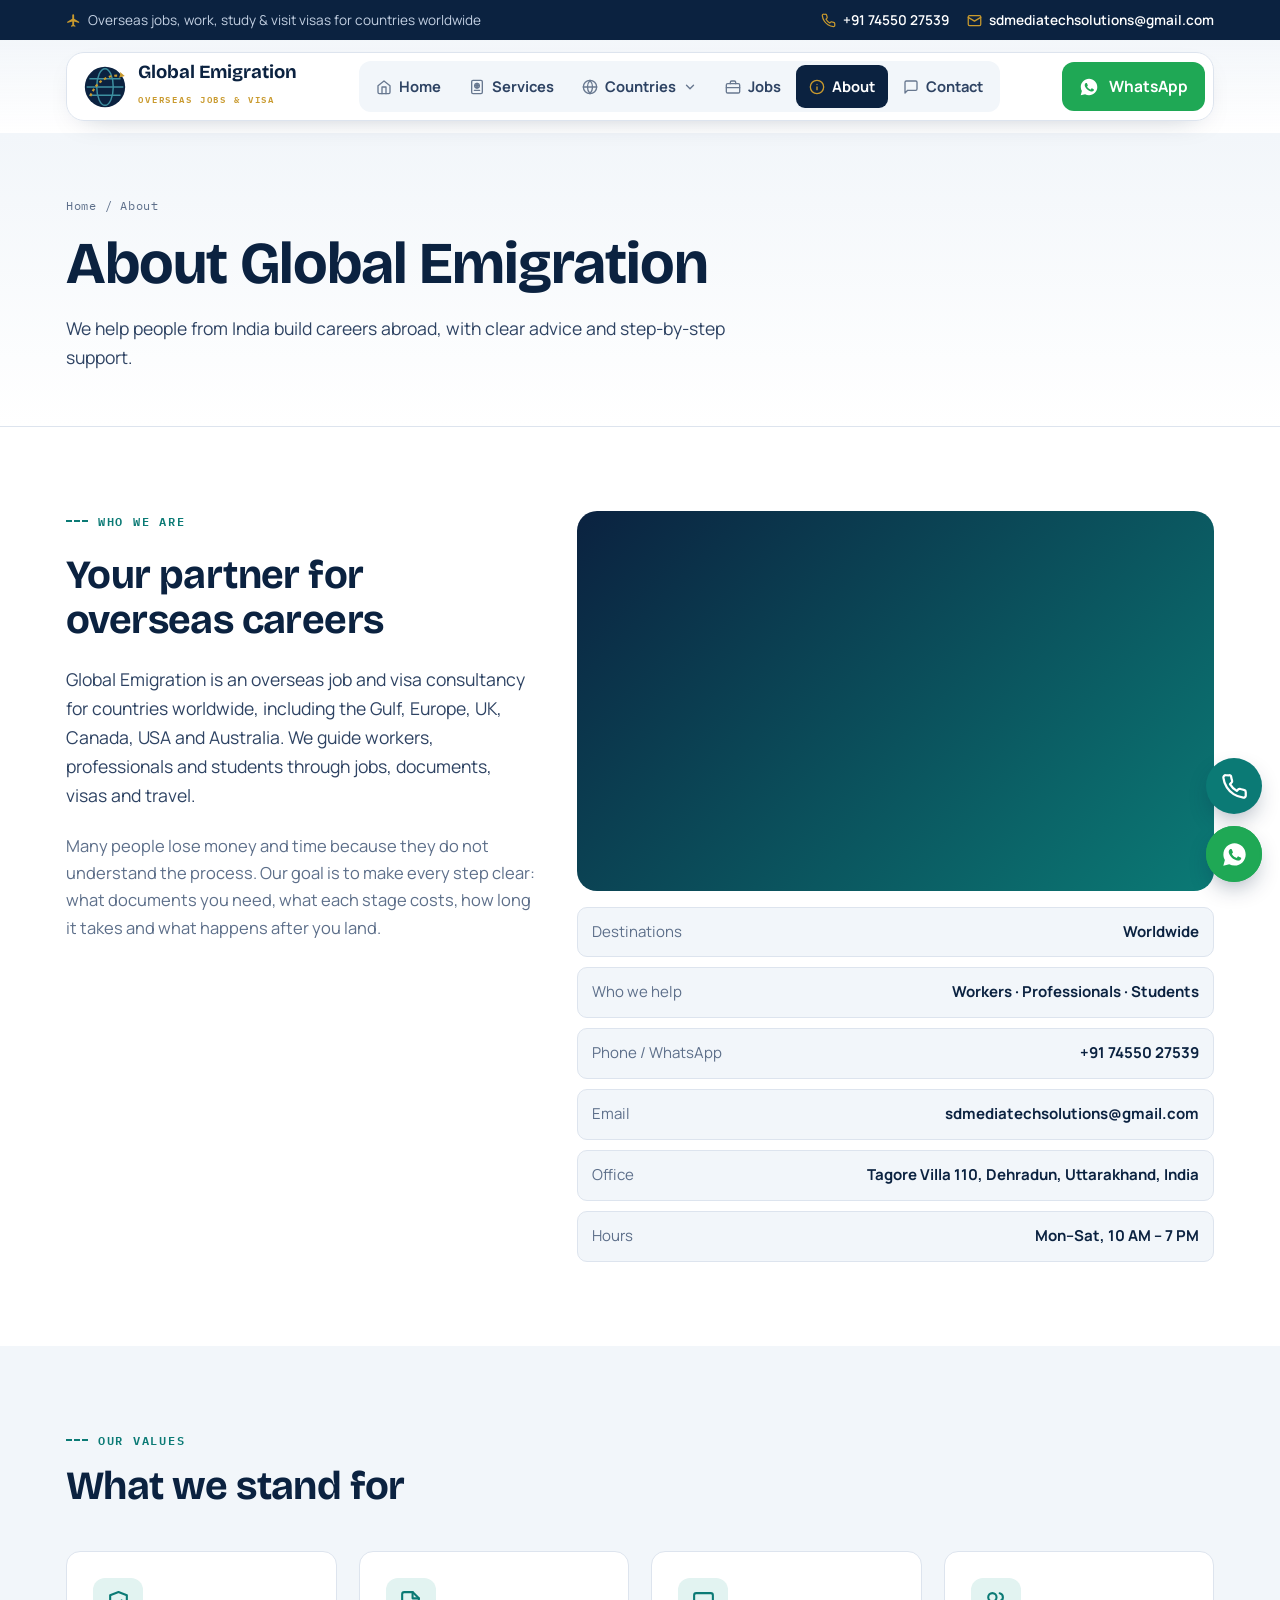
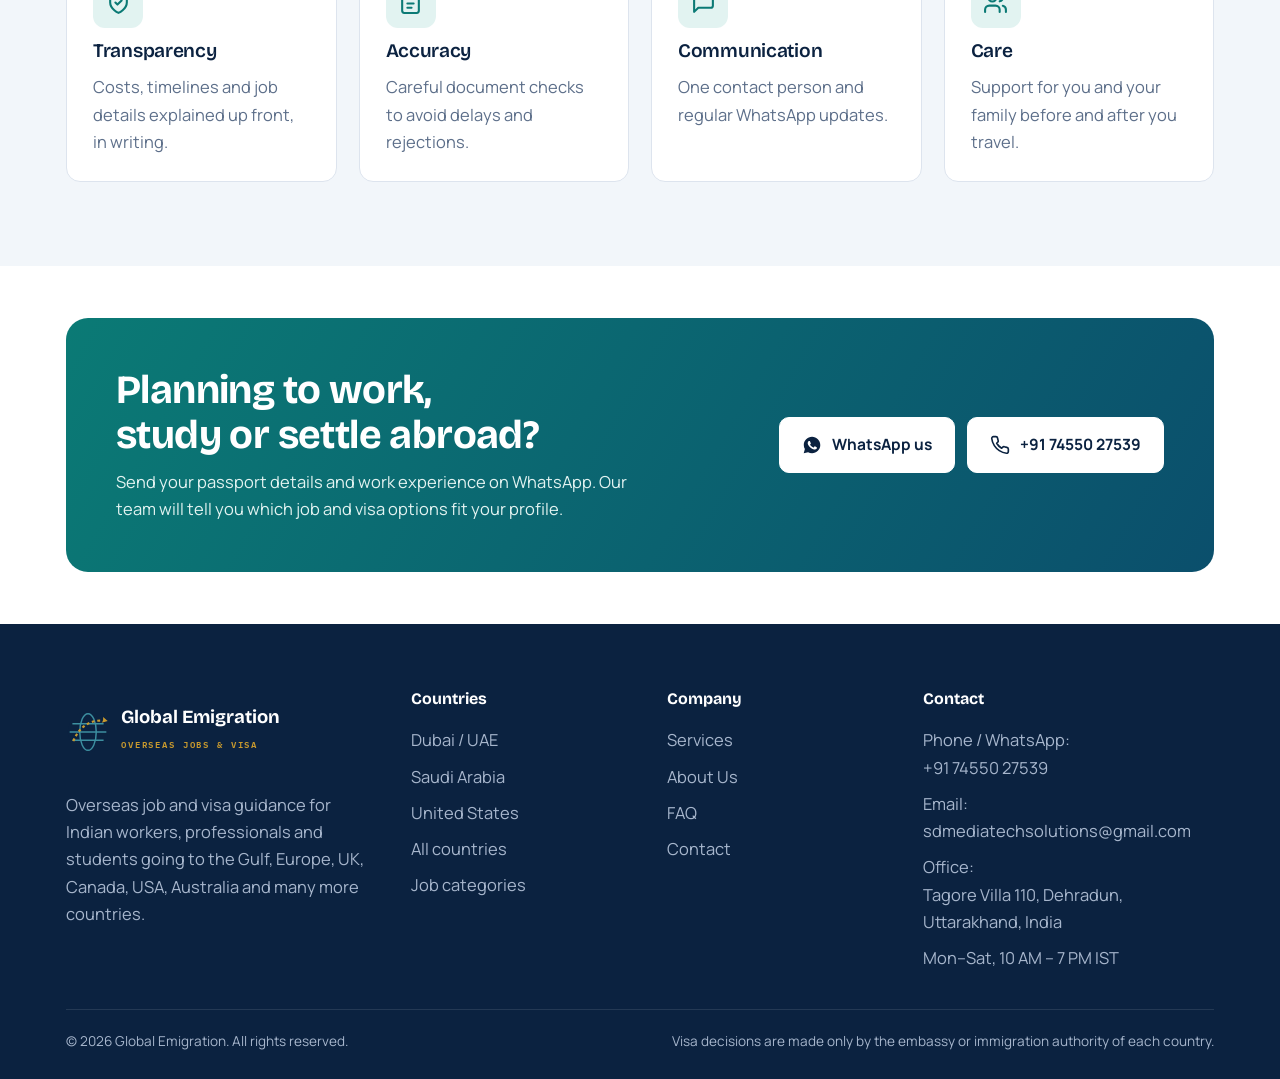
==== about.html @ e3590be2 "Add files via upload" ====
<!doctype html>
<html lang="en">
<head>
<meta charset="utf-8">
<meta name="viewport" content="width=device-width, initial-scale=1, viewport-fit=cover">
<title>About | Global Emigration</title>
<meta name="claude:viewport-fit-sides" content="cover">
<meta name="description" content="About Global Emigration, overseas job and visa consultancy.">
<link rel="icon" href="data:image/svg+xml,%3Csvg xmlns='http://www.w3.org/2000/svg' viewBox='0 0 48 48' %3E%3Ccircle cx='24' cy='24' r='22' fill='%230b2240'/%3E%3Cellipse cx='24' cy='24' rx='9' ry='20' fill='none' stroke='%233d8fa0' stroke-width='1.6'/%3E%3Cpath d='M4 24h40M7 15h34M7 33h34' stroke='%233d8fa0' stroke-width='1.6'/%3E%3Cpath d='M8 34C16 14 32 10 42 12' fill='none' stroke='%23c99a2e' stroke-width='2.4' stroke-dasharray='3 3'/%3E%3Cpath fill='%23c99a2e' d='m40.5 7.5 5 4.6-6.6 1.9 1.6-2.2Z'/%3E%3C/svg%3E">
<link rel="preconnect" href="https://fonts.googleapis.com"><link rel="preconnect" href="https://fonts.gstatic.com" crossorigin><link rel="stylesheet" href="https://fonts.googleapis.com/css2?family=Bricolage+Grotesque:opsz,wght@12..96,600;12..96,700&family=IBM+Plex+Mono:wght@500;600&family=Manrope:wght@400;500;600;700;800&display=swap">
<link rel="stylesheet" href="style.css">
</head>
<body>
<div class="topstrip"><div class="wrap"><span class="ti lt"><svg viewBox="0 0 24 24" fill="currentColor"><path d="M21 16v-2l-8-5V3.5a1.5 1.5 0 0 0-3 0V9l-8 5v2l8-2.5V19l-2 1.5V22l3.5-1 3.5 1v-1.5L13 19v-5.5l8 2.5Z"/></svg> Overseas jobs, work, study &amp; visit visas for countries worldwide</span><span class="c"><span class="ti"><svg viewBox="0 0 24 24" fill="none" stroke="currentColor" stroke-width="2" stroke-linecap="round" stroke-linejoin="round"><path d="M22 16.9v3a2 2 0 0 1-2.2 2 19.8 19.8 0 0 1-8.6-3.1 19.5 19.5 0 0 1-6-6A19.8 19.8 0 0 1 2.1 4.2 2 2 0 0 1 4.1 2h3a2 2 0 0 1 2 1.7c.1 1 .4 1.9.7 2.8a2 2 0 0 1-.5 2.1L8 9.9a16 16 0 0 0 6 6l1.3-1.3a2 2 0 0 1 2.1-.4c.9.3 1.8.6 2.8.7a2 2 0 0 1 1.7 2Z"/></svg><a href="tel:+917455027539">+91 74550 27539</a></span><span class="ti break"><svg viewBox="0 0 24 24" fill="none" stroke="currentColor" stroke-width="2" stroke-linecap="round" stroke-linejoin="round"><rect x="2" y="4" width="20" height="16" rx="2"/><path d="m22 7-10 6L2 7"/></svg><a href="mailto:sdmediatechsolutions@gmail.com">sdmediatechsolutions@gmail.com</a></span></span></div></div>
<header class="header"><div class="wrap"><div class="navbar">
<a class="brand" href="index.html"><svg class="mark" viewBox="0 0 48 48" aria-hidden="true"><circle cx="24" cy="24" r="22" fill="#0b2240"/><ellipse cx="24" cy="24" rx="9" ry="20" fill="none" stroke="#3d8fa0" stroke-width="1.6"/><path d="M4 24h40M7 15h34M7 33h34" stroke="#3d8fa0" stroke-width="1.6"/><path d="M8 34C16 14 32 10 42 12" fill="none" stroke="#c99a2e" stroke-width="2.4" stroke-dasharray="3 3"/><path fill="#c99a2e" d="m40.5 7.5 5 4.6-6.6 1.9 1.6-2.2Z"/></svg><span><b>Global Emigration</b><small>Overseas Jobs & Visa</small></span></a>
<nav class="nav" aria-label="Main">
<div class="drawer-only drawer-head"><a class="brand" href="index.html"><svg class="mark" viewBox="0 0 48 48" aria-hidden="true"><circle cx="24" cy="24" r="22" fill="#0b2240"/><ellipse cx="24" cy="24" rx="9" ry="20" fill="none" stroke="#3d8fa0" stroke-width="1.6"/><path d="M4 24h40M7 15h34M7 33h34" stroke="#3d8fa0" stroke-width="1.6"/><path d="M8 34C16 14 32 10 42 12" fill="none" stroke="#c99a2e" stroke-width="2.4" stroke-dasharray="3 3"/><path fill="#c99a2e" d="m40.5 7.5 5 4.6-6.6 1.9 1.6-2.2Z"/></svg><span><b>Global Emigration</b></span></a><button class="drawer-close" type="button" aria-label="Close menu"><svg viewBox="0 0 24 24" fill="none" stroke="currentColor" stroke-width="2.2" stroke-linecap="round"><path d="M6 6l12 12M18 6 6 18"/></svg></button></div>
<a href="index.html"><svg viewBox="0 0 24 24" fill="none" stroke="currentColor" stroke-width="2" stroke-linecap="round" stroke-linejoin="round"><path d="m3 10 9-7 9 7v10a2 2 0 0 1-2 2H5a2 2 0 0 1-2-2Z"/><path d="M9 22V12h6v10"/></svg>Home</a><a href="services.html"><svg viewBox="0 0 24 24" fill="none" stroke="currentColor" stroke-width="2" stroke-linecap="round" stroke-linejoin="round"><rect x="4" y="2" width="16" height="20" rx="2"/><circle cx="12" cy="10" r="3.5"/><path d="M8.5 10h7M12 6.5c1 1 1.4 2.2 1.4 3.5S13 12.5 12 13.5M12 6.5c-1 1-1.4 2.2-1.4 3.5s.4 2.5 1.4 3.5M8 17h8"/></svg>Services</a><div class="dd"><button type="button" class="" aria-expanded="false" aria-haspopup="true"><svg viewBox="0 0 24 24" fill="none" stroke="currentColor" stroke-width="2" stroke-linecap="round" stroke-linejoin="round"><circle cx="12" cy="12" r="10"/><path d="M2 12h20M12 2a15 15 0 0 1 0 20M12 2a15 15 0 0 0 0 20"/></svg>Countries<svg class="chev" viewBox="0 0 24 24" fill="none" stroke="currentColor" stroke-width="2.4" stroke-linecap="round" stroke-linejoin="round"><path d="m6 9 6 6 6-6"/></svg></button>
<div class="dd-menu"><a href="countries.html#uae"><span class="code" style="background:#0b7a75">UAE</span><span><b>Dubai · UAE</b><small>Work visa · Visit visa</small></span></a>
<a href="countries.html#saudi"><span class="code" style="background:#106b45">KSA</span><span><b>Saudi Arabia</b><small>Work visa · Iqama</small></span></a>
<a href="countries.html#usa"><span class="code" style="background:#2c4f8f">USA</span><span><b>United States</b><small>Visit · Study · Work</small></span></a>
<a href="countries.html#all"><span class="code" style="background:#0b2240">ALL</span><span><b>All countries</b><small>Europe · UK · Canada · Australia · Asia</small></span></a></div></div><a href="jobs.html"><svg viewBox="0 0 24 24" fill="none" stroke="currentColor" stroke-width="2" stroke-linecap="round" stroke-linejoin="round"><rect x="2" y="7" width="20" height="14" rx="2"/><path d="M16 7V5a2 2 0 0 0-2-2h-4a2 2 0 0 0-2 2v2M2 13h20"/></svg>Jobs</a><a href="about.html" class="active" aria-current="page"><svg viewBox="0 0 24 24" fill="none" stroke="currentColor" stroke-width="2" stroke-linecap="round"><circle cx="12" cy="12" r="10"/><path d="M12 16v-4M12 8h.01"/></svg>About</a><a href="contact.html"><svg viewBox="0 0 24 24" fill="none" stroke="currentColor" stroke-width="2" stroke-linecap="round" stroke-linejoin="round"><path d="M21 15a2 2 0 0 1-2 2H7l-4 4V5a2 2 0 0 1 2-2h14a2 2 0 0 1 2 2Z"/></svg>Contact</a>
<div class="drawer-only drawer-foot"><a class="btn btn-wa" href="https://wa.me/917455027539?text=Hello,%20I%20want%20to%20go%20abroad.%20Please%20guide%20me."><svg viewBox="0 0 24 24" fill="currentColor"><path d="M12.04 2C6.58 2 2.13 6.45 2.13 11.91c0 1.75.46 3.45 1.32 4.95L2.05 22l5.25-1.38a9.9 9.9 0 0 0 4.74 1.21c5.46 0 9.91-4.45 9.91-9.91C21.95 6.45 17.5 2 12.04 2Zm5.8 14.03c-.24.68-1.42 1.32-1.96 1.37-.5.05-.97.23-3.27-.68-2.76-1.09-4.5-3.92-4.64-4.1-.14-.18-1.1-1.47-1.1-2.81 0-1.34.7-2 .95-2.27.25-.27.54-.34.72-.34h.52c.17 0 .4-.06.62.47.24.56.8 1.94.87 2.08.07.14.12.3.02.48-.09.18-.14.3-.27.46-.14.16-.29.36-.41.48-.14.14-.28.29-.12.56.16.27.71 1.17 1.52 1.89 1.04.93 1.92 1.22 2.19 1.36.27.14.43.12.59-.07.16-.18.68-.79.86-1.07.18-.27.36-.23.61-.14.25.09 1.59.75 1.86.89.27.14.45.2.52.32.07.11.07.66-.17 1.34Z"/></svg> WhatsApp +91 74550 27539</a><a class="btn btn-ghost" href="tel:+917455027539"><svg viewBox="0 0 24 24" fill="none" stroke="currentColor" stroke-width="2" stroke-linecap="round" stroke-linejoin="round"><path d="M22 16.9v3a2 2 0 0 1-2.2 2 19.8 19.8 0 0 1-8.6-3.1 19.5 19.5 0 0 1-6-6A19.8 19.8 0 0 1 2.1 4.2 2 2 0 0 1 4.1 2h3a2 2 0 0 1 2 1.7c.1 1 .4 1.9.7 2.8a2 2 0 0 1-.5 2.1L8 9.9a16 16 0 0 0 6 6l1.3-1.3a2 2 0 0 1 2.1-.4c.9.3 1.8.6 2.8.7a2 2 0 0 1 1.7 2Z"/></svg> Call now</a><a class="btn btn-ghost" href="mailto:sdmediatechsolutions@gmail.com"><svg viewBox="0 0 24 24" fill="none" stroke="currentColor" stroke-width="2" stroke-linecap="round" stroke-linejoin="round"><rect x="2" y="4" width="20" height="16" rx="2"/><path d="m22 7-10 6L2 7"/></svg> Email us</a></div>
</nav>
<div class="nav-cta"><a class="call-chip" href="tel:+917455027539"><span class="ci"><svg viewBox="0 0 24 24" fill="none" stroke="currentColor" stroke-width="2" stroke-linecap="round" stroke-linejoin="round"><path d="M22 16.9v3a2 2 0 0 1-2.2 2 19.8 19.8 0 0 1-8.6-3.1 19.5 19.5 0 0 1-6-6A19.8 19.8 0 0 1 2.1 4.2 2 2 0 0 1 4.1 2h3a2 2 0 0 1 2 1.7c.1 1 .4 1.9.7 2.8a2 2 0 0 1-.5 2.1L8 9.9a16 16 0 0 0 6 6l1.3-1.3a2 2 0 0 1 2.1-.4c.9.3 1.8.6 2.8.7a2 2 0 0 1 1.7 2Z"/></svg></span><span><small>Call us</small><b>+91 74550 27539</b></span></a><a class="btn btn-wa" href="https://wa.me/917455027539?text=Hello,%20I%20want%20to%20go%20abroad.%20Please%20guide%20me."><svg viewBox="0 0 24 24" fill="currentColor"><path d="M12.04 2C6.58 2 2.13 6.45 2.13 11.91c0 1.75.46 3.45 1.32 4.95L2.05 22l5.25-1.38a9.9 9.9 0 0 0 4.74 1.21c5.46 0 9.91-4.45 9.91-9.91C21.95 6.45 17.5 2 12.04 2Zm5.8 14.03c-.24.68-1.42 1.32-1.96 1.37-.5.05-.97.23-3.27-.68-2.76-1.09-4.5-3.92-4.64-4.1-.14-.18-1.1-1.47-1.1-2.81 0-1.34.7-2 .95-2.27.25-.27.54-.34.72-.34h.52c.17 0 .4-.06.62.47.24.56.8 1.94.87 2.08.07.14.12.3.02.48-.09.18-.14.3-.27.46-.14.16-.29.36-.41.48-.14.14-.28.29-.12.56.16.27.71 1.17 1.52 1.89 1.04.93 1.92 1.22 2.19 1.36.27.14.43.12.59-.07.16-.18.68-.79.86-1.07.18-.27.36-.23.61-.14.25.09 1.59.75 1.86.89.27.14.45.2.52.32.07.11.07.66-.17 1.34Z"/></svg> WhatsApp</a>
<button class="burger" type="button" aria-label="Open menu" aria-expanded="false"><svg viewBox="0 0 24 24" fill="none" stroke="currentColor" stroke-width="2" stroke-linecap="round"><path d="M4 7h16M4 12h16M4 17h16"/></svg></button></div>
</div></div></header>
<div class="scrim"></div>
<main>
<section class="phero"><div class="wrap"><span class="crumb"><a href="index.html">Home</a> / About</span><h1>About Global Emigration</h1><p class="lead">We help people from India build careers abroad, with clear advice and step-by-step support.</p></div></section>
<section class="band"><div class="wrap"><div class="cdetail" style="padding-block:0;border:0">
<div class="main"><span class="eyebrow">Who we are</span><h2>Your partner for overseas careers</h2>
<p class="lead">Global Emigration is an overseas job and visa consultancy for countries worldwide, including the Gulf, Europe, UK, Canada, USA and Australia. We guide workers, professionals and students through jobs, documents, visas and travel.</p>
<p class="muted">Many people lose money and time because they do not understand the process. Our goal is to make every step clear: what documents you need, what each stage costs, how long it takes and what happens after you land.</p></div>
<div class="side"><div class="ph about-photo"><img src="https://images.unsplash.com/photo-1541888946425-d81bb19240f5?auto=format&fit=crop&w=1000&q=70" alt="Team of construction workers in safety helmets" loading="lazy" decoding="async" onerror="this.remove()"></div><div class="facts"><div class="row"><span>Destinations</span><b>Worldwide</b></div><div class="row"><span>Who we help</span><b>Workers · Professionals · Students</b></div><div class="row"><span>Phone / WhatsApp</span><b>+91 74550 27539</b></div><div class="row"><span>Email</span><b class="break">sdmediatechsolutions@gmail.com</b></div><div class="row"><span>Office</span><b>Tagore Villa 110, Dehradun, Uttarakhand, India</b></div><div class="row"><span>Hours</span><b>Mon–Sat, 10 AM – 7 PM</b></div></div></div>
</div></div></section>
<section class="band mist"><div class="wrap">
<div class="sec-head"><span class="eyebrow">Our values</span><h2>What we stand for</h2></div>
<div class="grid g4">
<div class="card"><div class="ico"><svg viewBox="0 0 24 24" fill="none" stroke="currentColor" stroke-width="2" stroke-linecap="round" stroke-linejoin="round"><path d="M12 22s8-3.5 8-10V5l-8-3-8 3v7c0 6.5 8 10 8 10Z"/><path d="m9 12 2 2 4-4"/></svg></div><h3>Transparency</h3><p>Costs, timelines and job details explained up front, in writing.</p></div>
<div class="card"><div class="ico"><svg viewBox="0 0 24 24" fill="none" stroke="currentColor" stroke-width="2" stroke-linecap="round" stroke-linejoin="round"><path d="M14 2H6a2 2 0 0 0-2 2v16a2 2 0 0 0 2 2h12a2 2 0 0 0 2-2V8Z"/><path d="M14 2v6h6M9 13h6M9 17h4"/></svg></div><h3>Accuracy</h3><p>Careful document checks to avoid delays and rejections.</p></div>
<div class="card"><div class="ico"><svg viewBox="0 0 24 24" fill="none" stroke="currentColor" stroke-width="2" stroke-linecap="round" stroke-linejoin="round"><path d="M21 15a2 2 0 0 1-2 2H7l-4 4V5a2 2 0 0 1 2-2h14a2 2 0 0 1 2 2Z"/></svg></div><h3>Communication</h3><p>One contact person and regular WhatsApp updates.</p></div>
<div class="card"><div class="ico"><svg viewBox="0 0 24 24" fill="none" stroke="currentColor" stroke-width="2" stroke-linecap="round" stroke-linejoin="round"><path d="M16 21v-2a4 4 0 0 0-4-4H6a4 4 0 0 0-4 4v2"/><circle cx="9" cy="7" r="4"/><path d="M22 21v-2a4 4 0 0 0-3-3.9M16 3.1a4 4 0 0 1 0 7.8"/></svg></div><h3>Care</h3><p>Support for you and your family before and after you travel.</p></div>
</div></div></section>
</main>
<section class="band tight"><div class="wrap"><div class="cta">
<div><h2>Planning to work, study or settle abroad?</h2><p>Send your passport details and work experience on WhatsApp. Our team will tell you which job and visa options fit your profile.</p></div>
<div class="btn-row"><a class="btn btn-ghost" href="https://wa.me/917455027539?text=Hello,%20I%20want%20to%20work%20abroad.%20My%20details:"><svg viewBox="0 0 24 24" fill="currentColor"><path d="M12.04 2C6.58 2 2.13 6.45 2.13 11.91c0 1.75.46 3.45 1.32 4.95L2.05 22l5.25-1.38a9.9 9.9 0 0 0 4.74 1.21c5.46 0 9.91-4.45 9.91-9.91C21.95 6.45 17.5 2 12.04 2Zm5.8 14.03c-.24.68-1.42 1.32-1.96 1.37-.5.05-.97.23-3.27-.68-2.76-1.09-4.5-3.92-4.64-4.1-.14-.18-1.1-1.47-1.1-2.81 0-1.34.7-2 .95-2.27.25-.27.54-.34.72-.34h.52c.17 0 .4-.06.62.47.24.56.8 1.94.87 2.08.07.14.12.3.02.48-.09.18-.14.3-.27.46-.14.16-.29.36-.41.48-.14.14-.28.29-.12.56.16.27.71 1.17 1.52 1.89 1.04.93 1.92 1.22 2.19 1.36.27.14.43.12.59-.07.16-.18.68-.79.86-1.07.18-.27.36-.23.61-.14.25.09 1.59.75 1.86.89.27.14.45.2.52.32.07.11.07.66-.17 1.34Z"/></svg> WhatsApp us</a><a class="btn btn-ghost" href="tel:+917455027539"><svg viewBox="0 0 24 24" fill="none" stroke="currentColor" stroke-width="2" stroke-linecap="round" stroke-linejoin="round"><path d="M22 16.9v3a2 2 0 0 1-2.2 2 19.8 19.8 0 0 1-8.6-3.1 19.5 19.5 0 0 1-6-6A19.8 19.8 0 0 1 2.1 4.2 2 2 0 0 1 4.1 2h3a2 2 0 0 1 2 1.7c.1 1 .4 1.9.7 2.8a2 2 0 0 1-.5 2.1L8 9.9a16 16 0 0 0 6 6l1.3-1.3a2 2 0 0 1 2.1-.4c.9.3 1.8.6 2.8.7a2 2 0 0 1 1.7 2Z"/></svg> +91 74550 27539</a></div>
</div></div></section>
<footer class="footer"><div class="wrap">
<div class="fgrid">
<div class="fbrand"><a class="brand" href="index.html"><svg class="mark" viewBox="0 0 48 48" aria-hidden="true"><circle cx="24" cy="24" r="22" fill="#0b2240"/><ellipse cx="24" cy="24" rx="9" ry="20" fill="none" stroke="#3d8fa0" stroke-width="1.6"/><path d="M4 24h40M7 15h34M7 33h34" stroke="#3d8fa0" stroke-width="1.6"/><path d="M8 34C16 14 32 10 42 12" fill="none" stroke="#c99a2e" stroke-width="2.4" stroke-dasharray="3 3"/><path fill="#c99a2e" d="m40.5 7.5 5 4.6-6.6 1.9 1.6-2.2Z"/></svg><span><b>Global Emigration</b><small>Overseas Jobs & Visa</small></span></a>
<p>Overseas job and visa guidance for Indian workers, professionals and students going to the Gulf, Europe, UK, Canada, USA, Australia and many more countries.</p></div>
<div><h4>Countries</h4><ul><li><a href="countries.html#uae">Dubai / UAE</a></li><li><a href="countries.html#saudi">Saudi Arabia</a></li><li><a href="countries.html#usa">United States</a></li><li><a href="countries.html#all">All countries</a></li><li><a href="jobs.html">Job categories</a></li></ul></div>
<div><h4>Company</h4><ul><li><a href="services.html">Services</a></li><li><a href="about.html">About Us</a></li><li><a href="contact.html#faq">FAQ</a></li><li><a href="contact.html">Contact</a></li></ul></div>
<div><h4>Contact</h4><ul><li>Phone / WhatsApp:<br><a href="tel:+917455027539">+91 74550 27539</a></li><li>Email:<br><a class="break" href="mailto:sdmediatechsolutions@gmail.com">sdmediatechsolutions@gmail.com</a></li><li>Office:<br><a href="https://www.google.com/maps/search/?api=1&query=Tagore+Villa+110+Dehradun" target="_blank" rel="noopener">Tagore Villa 110, Dehradun, Uttarakhand, India</a></li><li>Mon–Sat, 10 AM – 7 PM IST</li></ul></div>
</div>
<div class="fbottom"><span>© <span data-year>2026</span> Global Emigration. All rights reserved.</span><span>Visa decisions are made only by the embassy or immigration authority of each country.</span></div>
</div></footer>
<div class="float"><a class="f-call" href="tel:+917455027539" aria-label="Call +91 74550 27539"><svg viewBox="0 0 24 24" fill="none" stroke="currentColor" stroke-width="2" stroke-linecap="round" stroke-linejoin="round"><path d="M22 16.9v3a2 2 0 0 1-2.2 2 19.8 19.8 0 0 1-8.6-3.1 19.5 19.5 0 0 1-6-6A19.8 19.8 0 0 1 2.1 4.2 2 2 0 0 1 4.1 2h3a2 2 0 0 1 2 1.7c.1 1 .4 1.9.7 2.8a2 2 0 0 1-.5 2.1L8 9.9a16 16 0 0 0 6 6l1.3-1.3a2 2 0 0 1 2.1-.4c.9.3 1.8.6 2.8.7a2 2 0 0 1 1.7 2Z"/></svg></a><a class="f-wa" href="https://wa.me/917455027539?text=Hello,%20I%20want%20to%20go%20abroad.%20Please%20guide%20me." aria-label="WhatsApp +91 74550 27539"><svg viewBox="0 0 24 24" fill="currentColor"><path d="M12.04 2C6.58 2 2.13 6.45 2.13 11.91c0 1.75.46 3.45 1.32 4.95L2.05 22l5.25-1.38a9.9 9.9 0 0 0 4.74 1.21c5.46 0 9.91-4.45 9.91-9.91C21.95 6.45 17.5 2 12.04 2Zm5.8 14.03c-.24.68-1.42 1.32-1.96 1.37-.5.05-.97.23-3.27-.68-2.76-1.09-4.5-3.92-4.64-4.1-.14-.18-1.1-1.47-1.1-2.81 0-1.34.7-2 .95-2.27.25-.27.54-.34.72-.34h.52c.17 0 .4-.06.62.47.24.56.8 1.94.87 2.08.07.14.12.3.02.48-.09.18-.14.3-.27.46-.14.16-.29.36-.41.48-.14.14-.28.29-.12.56.16.27.71 1.17 1.52 1.89 1.04.93 1.92 1.22 2.19 1.36.27.14.43.12.59-.07.16-.18.68-.79.86-1.07.18-.27.36-.23.61-.14.25.09 1.59.75 1.86.89.27.14.45.2.52.32.07.11.07.66-.17 1.34Z"/></svg></a></div>
<script src="app.js"></script>
</body>
</html>
---- style.css ----
/* Global Emigration — light theme. Passport navy + boarding-pass gold, route lines as the motif.
   Layout: sticky header, alternating white / sky-mist bands, 1180px content column. */
:root{
  --ink:#0b2240;        /* passport navy */
  --ink-2:#2e4363;
  --muted:#5d6f8a;
  --line:#dde4ee;
  --paper:#ffffff;
  --mist:#f2f6fa;
  --teal:#0b7a75;       /* primary action */
  --teal-2:#08615d;
  --teal-soft:#e2f3f1;
  --gold:#c99a2e;       /* passport foil */
  --gold-soft:#fbf3df;
  --wa:#1fa855; --wa-2:#168a45;
  --display:"Bricolage Grotesque","Segoe UI",system-ui,sans-serif;
  --body:"Manrope","Segoe UI",system-ui,sans-serif;
  --mono:"IBM Plex Mono",ui-monospace,Consolas,monospace;
  --r:14px;
  --shadow:0 1px 2px rgba(11,34,64,.06),0 14px 34px -14px rgba(11,34,64,.22);
  color-scheme:light;
}
*{box-sizing:border-box}
html{scroll-behavior:smooth}
body{margin:0;background:var(--paper);color:var(--ink);font-family:var(--body);font-size:16.5px;line-height:1.65;-webkit-font-smoothing:antialiased;overflow-x:hidden}
img,svg{max-width:100%}
a{color:var(--teal);text-decoration:none}
h1,h2,h3{font-family:var(--display);color:var(--ink);line-height:1.12;margin:0;text-wrap:balance;letter-spacing:-.015em}
h1{font-size:clamp(2.2rem,4.8vw,3.7rem);font-weight:700}
h2{font-size:clamp(1.7rem,3.2vw,2.5rem);font-weight:700}
h3{font-size:1.2rem;font-weight:600}
p{margin:0}
:focus-visible{outline:3px solid var(--teal);outline-offset:3px;border-radius:6px}

.wrap{max-width:1180px;margin:0 auto;padding-left:max(16px,env(safe-area-inset-left,0px));padding-right:max(16px,env(safe-area-inset-right,0px))}
.band{padding-block:84px}
.band.mist{background:var(--mist)}
.band.tight{padding-block:52px}
.eyebrow{font-family:var(--mono);font-size:.78rem;letter-spacing:.14em;text-transform:uppercase;color:var(--teal);font-weight:600;display:inline-flex;align-items:center;gap:10px}
.eyebrow::before{content:"";width:22px;height:0;border-top:2px dashed currentColor}
.lead{font-size:1.1rem;color:var(--ink-2);max-width:62ch}
.muted{color:var(--muted)}
.sec-head{display:grid;gap:14px;margin-bottom:42px;max-width:720px}
.note{font-size:.9rem;color:var(--muted)}

.btn{display:inline-flex;align-items:center;justify-content:center;gap:10px;font-family:var(--body);font-weight:700;font-size:.97rem;padding:14px 22px;border-radius:10px;border:1.5px solid transparent;cursor:pointer;transition:transform .15s,background .15s;white-space:nowrap}
.btn svg{width:20px;height:20px;flex:none}
.btn:hover{transform:translateY(-1px)}
.btn-primary{background:var(--teal);color:#fff}
.btn-primary:hover{background:var(--teal-2)}
.btn-wa{background:var(--wa);color:#fff}
.btn-wa:hover{background:var(--wa-2)}
.btn-ghost{background:#fff;color:var(--ink);border-color:var(--line)}
.btn-ghost:hover{border-color:var(--ink)}
.btn-row{display:flex;flex-wrap:wrap;gap:12px}

/* top strip + header */
.topstrip{background:var(--ink);color:#c3d0e2;font-size:.85rem}
.topstrip .wrap{display:flex;justify-content:space-between;align-items:center;gap:8px 18px;padding-block:9px;flex-wrap:wrap}
.topstrip a{color:#fff;font-weight:600}
.topstrip .c{display:flex;gap:18px;flex-wrap:wrap}
.topstrip .ti{display:inline-flex;align-items:center;gap:7px}
.topstrip .ti svg{width:15px;height:15px;color:var(--gold);flex:none}
@media (max-width:700px){.topstrip .lt{display:none}}
body::before{content:"";position:fixed;inset:0 0 auto;height:env(safe-area-inset-top,0px);z-index:60;background:var(--mist)}
.header{position:sticky;top:env(safe-area-inset-top,0px);z-index:50;padding-block:12px;background:linear-gradient(180deg,rgba(242,246,250,.96),rgba(242,246,250,.0));transition:padding .2s}
.header.scrolled{padding-block:6px}
.navbar{display:flex;align-items:center;justify-content:space-between;gap:16px;background:rgba(255,255,255,.92);backdrop-filter:blur(14px);-webkit-backdrop-filter:blur(14px);border:1px solid var(--line);border-radius:18px;padding:8px 8px 8px 16px;box-shadow:0 10px 30px -18px rgba(11,34,64,.35);transition:box-shadow .2s}
.header.scrolled .navbar{box-shadow:0 14px 34px -14px rgba(11,34,64,.4)}
.brand{display:flex;align-items:center;gap:11px;color:var(--ink);flex:none}
.brand .mark{width:44px;height:44px;flex:none}
.brand b{font-family:var(--display);font-size:1.16rem;display:block;line-height:1.05}
.brand small{font-family:var(--mono);font-size:.58rem;letter-spacing:.2em;color:var(--gold);text-transform:uppercase;font-weight:600}
.nav{display:flex;align-items:center;gap:2px;background:var(--mist);border-radius:12px;padding:4px}
.nav > a,.dd > button{display:inline-flex;align-items:center;gap:7px;color:var(--ink-2);font:inherit;font-weight:700;font-size:.92rem;padding:9px 13px;border-radius:9px;border:0;background:none;cursor:pointer;white-space:nowrap}
.nav > a svg,.dd > button svg{width:16px;height:16px;opacity:.7;flex:none}
.nav > a:hover,.dd > button:hover{background:#fff;color:var(--ink)}
.nav > a.active,.dd > button.active{background:var(--ink);color:#fff}
.nav > a.active svg,.dd > button.active svg{opacity:1;color:var(--gold)}
.dd{position:relative}
.dd .chev{width:14px!important;height:14px!important;transition:transform .2s}
.dd:hover .chev,.dd.open .chev{transform:rotate(180deg)}
.dd-menu{position:absolute;top:calc(100% + 10px);left:50%;transform:translate(-50%,6px);width:300px;background:#fff;border:1px solid var(--line);border-radius:16px;box-shadow:var(--shadow);padding:8px;display:grid;gap:2px;opacity:0;visibility:hidden;transition:opacity .18s,transform .18s,visibility .18s}
.dd-menu::before{content:"";position:absolute;left:0;right:0;top:-12px;height:12px}
.dd:hover .dd-menu,.dd:focus-within .dd-menu,.dd.open .dd-menu{opacity:1;visibility:visible;transform:translate(-50%,0)}
.dd-menu a{display:flex;align-items:center;gap:12px;padding:10px;border-radius:10px;color:var(--ink)}
.dd-menu a:hover{background:var(--mist)}
.dd-menu .code{font-family:var(--mono);font-weight:600;font-size:.78rem;color:#fff;border-radius:8px;width:46px;height:36px;display:grid;place-items:center;flex:none}
.dd-menu b{display:block;font-size:.95rem}
.dd-menu small{color:var(--muted);font-size:.8rem}
.nav-cta{display:flex;align-items:center;gap:8px;flex:none}
.call-chip{display:flex;align-items:center;gap:10px;color:var(--ink);padding:4px 10px 4px 4px;border-radius:12px}
.call-chip:hover{background:var(--mist)}
.call-chip .ci{width:38px;height:38px;border-radius:10px;background:var(--teal-soft);color:var(--teal);display:grid;place-items:center}
.call-chip .ci svg{width:18px;height:18px}
.call-chip small{display:block;font-size:.7rem;color:var(--muted);font-weight:600;line-height:1.1}
.call-chip b{font-size:.92rem;font-variant-numeric:tabular-nums}
.nav-cta .btn{padding:11px 16px;border-radius:12px}
.burger{display:none;background:var(--ink);color:#fff;border:0;border-radius:12px;width:46px;height:46px;cursor:pointer}
.burger svg{width:22px;height:22px;margin:auto}
.drawer-only{display:none}
@media (max-width:1380px){.call-chip{display:none}}
@media (max-width:1000px){
  .burger{display:grid}
  .navbar{backdrop-filter:none;-webkit-backdrop-filter:none;background:#fff}
  .nav-cta .btn{display:none}
  .nav{position:fixed;top:0;right:0;bottom:0;width:min(340px,88vw);flex-direction:column;align-items:stretch;gap:4px;background:#fff;border-radius:20px 0 0 20px;padding:calc(18px + env(safe-area-inset-top,0px)) calc(18px + env(safe-area-inset-right,0px)) calc(18px + env(safe-area-inset-bottom,0px)) 18px;box-shadow:-20px 0 60px -20px rgba(11,34,64,.45);transform:translateX(105%);visibility:hidden;transition:transform .28s ease,visibility .28s;z-index:80;overflow-y:auto}
  .nav.open{transform:none;visibility:visible}
  .nav > a,.dd > button{padding:13px 14px;font-size:1rem;width:100%;justify-content:flex-start}
  .dd-menu{position:static;transform:none!important;opacity:1;visibility:visible;width:auto;box-shadow:none;border:0;padding:0 0 6px 10px;display:none}
  .dd.open .dd-menu{display:grid}
  .dd-menu::before{display:none}
  .drawer-only{display:flex}
  .drawer-head{justify-content:space-between;align-items:center;margin-bottom:10px}
  .drawer-close{background:var(--mist);border:0;border-radius:10px;width:42px;height:42px;cursor:pointer;display:grid;place-items:center;color:var(--ink)}
  .drawer-close svg{width:20px;height:20px}
  .drawer-foot{flex-direction:column;gap:10px;margin-top:auto;padding-top:16px;border-top:1px solid var(--line)}
  .drawer-foot .btn{width:100%}
  .scrim{position:fixed;inset:0;background:rgba(11,34,64,.45);z-index:45;opacity:0;visibility:hidden;transition:opacity .2s}
  .scrim.show{opacity:1;visibility:visible}
}
@media (max-width:420px){.brand small{display:none}}

/* photos (load from Unsplash; gradient shows if a photo cannot load) */
.ph{position:relative;overflow:hidden;background:linear-gradient(135deg,#0b2240,#0b7a75)}
.ph img{position:absolute;inset:0;width:100%;height:100%;object-fit:cover;max-width:none}
.hero-visual{position:relative;min-width:0}
.hero-photo{height:440px;border-radius:26px;box-shadow:var(--shadow)}
.hero-photo::after{content:"";position:absolute;inset:0;background:linear-gradient(180deg,rgba(11,34,64,0) 40%,rgba(11,34,64,.55))}
.hero-visual .passes{position:relative;margin:-210px 0 0 -40px;z-index:2}
.photo-badge{position:absolute;top:18px;right:18px;z-index:2;background:rgba(255,255,255,.92);border-radius:12px;padding:10px 14px;display:flex;gap:10px;align-items:center;font-weight:700;font-size:.88rem;box-shadow:var(--shadow)}
.photo-badge i{width:9px;height:9px;border-radius:50%;background:var(--wa);box-shadow:0 0 0 4px rgba(31,168,85,.2)}
@media (max-width:920px){.hero-photo{height:300px}.hero-visual .passes{margin:-90px 12px 0 12px}}
.country-top.ph{min-height:190px;align-content:end}
.country-top.ph::before{content:"";position:absolute;inset:0;background:linear-gradient(180deg,rgba(11,34,64,.15),rgba(11,34,64,.85));z-index:1}
.country-top.ph > *{position:relative;z-index:2}
.country-top.ph::after{z-index:2}
.banner{height:300px;border-radius:22px}
.banner::after{content:"";position:absolute;inset:0;background:linear-gradient(90deg,rgba(11,34,64,.75),rgba(11,34,64,.1))}
.banner .cap{position:absolute;left:28px;bottom:26px;right:28px;z-index:2;color:#fff;display:grid;gap:6px;max-width:520px}
.banner .cap b{font-family:var(--display);font-size:1.6rem;line-height:1.15}
.feature-photo{height:100%;min-height:340px;border-radius:18px}
.about-photo{min-height:380px;border-radius:20px}

/* reviews */
.reviews{display:grid;grid-template-columns:repeat(3,1fr);gap:20px}
@media (max-width:980px){.reviews{grid-template-columns:1fr 1fr}}
@media (max-width:640px){.reviews{grid-template-columns:1fr}}
.review{background:#fff;border:1px solid var(--line);border-radius:16px;padding:24px;display:grid;gap:14px;align-content:space-between;min-width:0}
.review .stars{color:var(--gold);letter-spacing:2px}
.review blockquote{margin:0;color:var(--ink-2)}
.review .who{display:flex;gap:12px;align-items:center}
.review .av{width:44px;height:44px;border-radius:50%;background:var(--ink);color:#fff;display:grid;place-items:center;font-family:var(--display);font-weight:700;flex:none}
.review .who b{display:block}
.review .who small{color:var(--muted)}
.review-invite{background:linear-gradient(135deg,#fff,var(--gold-soft));border:1px dashed #e3c983;border-radius:18px;padding:30px;display:grid;grid-template-columns:auto 1fr auto;gap:22px;align-items:center}
.review-invite .stars{color:var(--gold);font-size:1.5rem;letter-spacing:3px}
@media (max-width:760px){.review-invite{grid-template-columns:1fr}}

/* hero */
.hero{position:relative;overflow:hidden;background:linear-gradient(180deg,#f6f9fc 0%,#eaf2f7 100%)}
.hero canvas{position:absolute;inset:0;width:100%;height:100%;pointer-events:none}
.hero .wrap{position:relative;z-index:1;display:grid;grid-template-columns:1.05fr .95fr;gap:52px;align-items:center;padding-block:72px 84px}
.hero-copy{display:grid;gap:22px;min-width:0}
.hero h1 em{font-style:normal;color:var(--teal)}
.flags{display:flex;flex-wrap:wrap;gap:8px}
.flag{display:inline-flex;align-items:center;gap:8px;background:#fff;border:1px solid var(--line);border-radius:999px;padding:6px 14px 6px 8px;font-weight:700;font-size:.88rem;color:var(--ink-2)}
.flag i{font-style:normal;font-family:var(--mono);font-size:.7rem;background:var(--ink);color:#fff;border-radius:999px;padding:2px 8px;letter-spacing:.06em}
.hero-points{display:flex;flex-wrap:wrap;gap:10px 22px;color:var(--ink-2);font-weight:600;font-size:.93rem}
.hero-points span{display:inline-flex;gap:8px;align-items:center}
.hero-points span::before{content:"";width:8px;height:8px;border-radius:50%;background:var(--gold)}
@media (max-width:920px){.hero .wrap{grid-template-columns:1fr;padding-block:48px 64px}}

/* boarding passes */
.passes{display:grid;gap:14px;min-width:0}
.pass{display:grid;grid-template-columns:1fr auto;background:#fff;border:1px solid var(--line);border-radius:16px;box-shadow:var(--shadow);overflow:hidden;min-width:0}
.pass:nth-child(2){margin-left:28px}
.pass:nth-child(3){margin-left:56px}
@media (max-width:520px){.pass:nth-child(2),.pass:nth-child(3){margin-left:0}}
.pass-main{padding:16px 20px;display:grid;gap:10px;min-width:0}
.pass-top{display:flex;justify-content:space-between;gap:10px;font-family:var(--mono);font-size:.68rem;letter-spacing:.12em;text-transform:uppercase;color:var(--muted)}
.route{display:flex;align-items:center;gap:12px}
.route b{font-family:var(--mono);font-size:1.7rem;font-weight:600;color:var(--ink);letter-spacing:.02em}
.route small{display:block;font-size:.72rem;color:var(--muted);font-family:var(--body);font-weight:600;letter-spacing:0}
.route .line{flex:1;height:0;border-top:2px dashed var(--line);position:relative;min-width:30px}
.route .line svg{position:absolute;left:50%;top:-11px;width:20px;height:20px;transform:translateX(-50%);color:var(--teal);background:#fff}
.pass-meta{display:flex;gap:18px;flex-wrap:wrap;font-size:.8rem}
.pass-meta div{display:grid}
.pass-meta dt{font-family:var(--mono);font-size:.62rem;letter-spacing:.1em;text-transform:uppercase;color:var(--muted)}
.pass-meta dd{margin:0;font-weight:700}
.pass-stub{border-left:2px dashed var(--line);padding:16px 18px;display:grid;place-items:center;gap:6px;background:var(--gold-soft);min-width:96px;position:relative}
.pass-stub::before,.pass-stub::after{content:"";position:absolute;left:-9px;width:16px;height:16px;border-radius:50%;background:#eef4f8;border:1px solid var(--line)}
.pass-stub::before{top:-9px}.pass-stub::after{bottom:-9px}
.pass-stub span{font-family:var(--mono);font-size:.62rem;letter-spacing:.12em;color:#8a6a1f;text-transform:uppercase}
.pass-stub b{font-family:var(--display);font-size:1.25rem;color:var(--ink)}
.barcode{width:64px;height:22px;background:repeating-linear-gradient(90deg,var(--ink) 0 2px,transparent 2px 4px,var(--ink) 4px 5px,transparent 5px 8px)}

/* grids & cards */
.grid{display:grid;gap:22px}
.g3{grid-template-columns:repeat(3,1fr)}
.g2{grid-template-columns:repeat(2,1fr)}
.g4{grid-template-columns:repeat(4,1fr)}
@media (max-width:980px){.g3,.g4{grid-template-columns:repeat(2,1fr)}}
@media (max-width:640px){.g3,.g2,.g4{grid-template-columns:1fr}}
.card{background:#fff;border:1px solid var(--line);border-radius:var(--r);padding:26px;display:grid;gap:12px;align-content:start;min-width:0;transition:border-color .2s,box-shadow .2s,transform .2s}
a.card{color:inherit}
a.card:hover{border-color:#b9cfe0;box-shadow:var(--shadow);transform:translateY(-2px)}
.card p{color:var(--muted)}
.ico{width:50px;height:50px;border-radius:12px;display:grid;place-items:center;background:var(--teal-soft);color:var(--teal)}
.ico svg{width:25px;height:25px}
.more{font-weight:700;font-size:.92rem;color:var(--teal);display:inline-flex;gap:6px;align-items:center}
.ticks{list-style:none;padding:0;margin:0;display:grid;gap:9px}
.ticks li{display:flex;gap:10px;align-items:flex-start;color:var(--ink-2)}
.ticks li::before{content:"";flex:none;width:18px;height:18px;margin-top:4px;border-radius:50%;background:var(--teal-soft) url("data:image/svg+xml,%3Csvg xmlns='http://www.w3.org/2000/svg' viewBox='0 0 24 24' fill='none' stroke='%230b7a75' stroke-width='3.2' stroke-linecap='round' stroke-linejoin='round'%3E%3Cpath d='M5 12.5l4.5 4.5L19 7.5'/%3E%3C/svg%3E") center/12px no-repeat}

/* country cards */
.country{background:#fff;border:1px solid var(--line);border-radius:18px;overflow:hidden;display:grid;min-width:0;color:inherit;transition:box-shadow .2s,transform .2s}
.country:hover{box-shadow:var(--shadow);transform:translateY(-2px)}
.country-top{padding:24px 24px 20px;color:#fff;display:grid;gap:6px;position:relative;overflow:hidden}
.country-top .code{font-family:var(--mono);font-size:2.4rem;font-weight:600;line-height:1;opacity:.95}
.country-top h3{color:#fff;font-size:1.35rem}
.country-top small{opacity:.85;font-weight:600}
.country-top::after{content:"";position:absolute;right:-30px;top:-30px;width:140px;height:140px;border-radius:50%;border:2px dashed rgba(255,255,255,.25)}
.c-uae{background:linear-gradient(135deg,#0b2240,#0b7a75)}
.c-ksa{background:linear-gradient(135deg,#0b2240,#106b45)}
.c-usa{background:linear-gradient(135deg,#0b2240,#2c4f8f)}
.country-body{padding:20px 24px 24px;display:grid;gap:14px}
.chips{display:flex;flex-wrap:wrap;gap:6px}
.chip{font-size:.8rem;font-weight:600;background:var(--mist);border:1px solid var(--line);border-radius:999px;padding:4px 11px;color:var(--ink-2)}

/* steps */
.steps{counter-reset:s;display:grid;grid-template-columns:repeat(5,1fr);gap:20px}
.step{position:relative;padding-top:58px;display:grid;gap:8px;align-content:start}
.step::before{counter-increment:s;content:"STEP " counter(s);position:absolute;top:0;left:0;font-family:var(--mono);font-weight:600;font-size:.74rem;letter-spacing:.1em;color:var(--ink);background:var(--gold-soft);border:1px solid #efdcaa;border-radius:6px;padding:8px 12px}
.step::after{content:"";position:absolute;top:17px;left:92px;right:-14px;border-top:2px dashed var(--line)}
.step:last-child::after{display:none}
.step p{color:var(--muted);font-size:.95rem}
@media (max-width:980px){.steps{grid-template-columns:1fr 1fr}.step::after{display:none}}
@media (max-width:520px){.steps{grid-template-columns:1fr}}

/* highlight band */
.feature{background:var(--ink);color:#cbd7e8;border-radius:22px;padding:52px;display:grid;grid-template-columns:1.1fr .9fr;gap:44px;align-items:center;position:relative;overflow:hidden}
.feature::before{content:"";position:absolute;right:-120px;bottom:-160px;width:460px;height:460px;border-radius:50%;border:2px dashed rgba(201,154,46,.35)}
.feature > *{position:relative;min-width:0}
.feature h2{color:#fff}
.feature .eyebrow{color:var(--gold)}
.feature .ticks li{color:#cbd7e8}
.feature .ticks li::before{background-color:rgba(255,255,255,.1);background-image:url("data:image/svg+xml,%3Csvg xmlns='http://www.w3.org/2000/svg' viewBox='0 0 24 24' fill='none' stroke='%23c99a2e' stroke-width='3.2' stroke-linecap='round' stroke-linejoin='round'%3E%3Cpath d='M5 12.5l4.5 4.5L19 7.5'/%3E%3C/svg%3E")}
.feature .btn-ghost{background:transparent;color:#fff;border-color:rgba(255,255,255,.3)}
.docs{display:grid;gap:10px}
.doc{display:flex;align-items:center;gap:14px;background:rgba(255,255,255,.06);border:1px solid rgba(255,255,255,.12);border-radius:12px;padding:14px 16px}
.doc b{color:#fff;display:block}
.doc small{color:#9fb1cb}
.doc .ico{background:rgba(255,255,255,.1);color:var(--gold);width:42px;height:42px;flex:none}
@media (max-width:900px){.feature{grid-template-columns:1fr;padding:34px 22px;border-radius:18px}}

/* page hero */
.phero{background:linear-gradient(180deg,var(--mist),#fff);border-bottom:1px solid var(--line)}
.phero .wrap{padding-block:62px 54px;display:grid;gap:16px}
.crumb{font-family:var(--mono);font-size:.78rem;color:var(--muted);letter-spacing:.06em}
.crumb a{color:var(--muted)}

/* country detail */
.cdetail{display:grid;grid-template-columns:.85fr 1.15fr;gap:40px;padding-block:56px;border-bottom:1px solid var(--line);scroll-margin-top:90px}
.cdetail:last-child{border-bottom:0}
.cdetail > *{min-width:0}
.cdetail .side{display:grid;gap:16px;align-content:start}
.cdetail .side .country-top{border-radius:18px}
.facts{display:grid;gap:10px}
.facts .row{display:flex;justify-content:space-between;gap:12px;background:var(--mist);border:1px solid var(--line);border-radius:10px;padding:12px 14px;font-size:.94rem}
.facts .row span{color:var(--muted)}
.facts .row b{text-align:right}
.cdetail .main{display:grid;gap:22px;align-content:start}
@media (max-width:880px){.cdetail{grid-template-columns:1fr;gap:26px}}

/* jobs */
.jobs-filter{display:flex;flex-wrap:wrap;gap:8px;margin-bottom:26px}
.jobs-filter button{font:inherit;font-weight:700;font-size:.9rem;border:1px solid var(--line);background:#fff;color:var(--ink-2);padding:9px 16px;border-radius:999px;cursor:pointer}
.jobs-filter button[aria-pressed="true"]{background:var(--ink);color:#fff;border-color:var(--ink)}
.job{background:#fff;border:1px solid var(--line);border-radius:var(--r);padding:22px;display:grid;gap:12px;align-content:space-between;min-width:0}
.job-head{display:flex;gap:14px;align-items:flex-start}
.job-head .ico{flex:none}
.job h3{font-size:1.08rem}
.job .where{display:flex;gap:6px;flex-wrap:wrap}
.job .where span{font-family:var(--mono);font-size:.7rem;letter-spacing:.06em;font-weight:600;border-radius:6px;padding:3px 8px;background:var(--ink);color:#fff}
.job .btn{padding:10px 16px;font-size:.88rem;justify-self:start}

/* tables */
.tablewrap{overflow-x:auto;border:1px solid var(--line);border-radius:14px;background:#fff}
table{border-collapse:collapse;width:100%;min-width:560px;font-size:.95rem}
th,td{padding:14px 18px;text-align:left;border-bottom:1px solid var(--line);vertical-align:top}
th{font-family:var(--body);font-weight:800;font-size:.85rem;background:var(--mist)}
tr:last-child td{border-bottom:0}

/* faq */
.faq{display:grid;gap:12px;max-width:860px}
.faq details{background:#fff;border:1px solid var(--line);border-radius:12px;padding:4px 22px}
.faq summary{cursor:pointer;list-style:none;font-weight:700;padding:16px 0;display:flex;justify-content:space-between;gap:16px}
.faq summary::-webkit-details-marker{display:none}
.faq summary::after{content:"+";font-size:1.4rem;line-height:1;color:var(--teal)}
.faq details[open] summary::after{content:"–"}
.faq details p{padding:0 0 18px;color:var(--muted)}

/* alert */
.alert{display:flex;gap:16px;align-items:flex-start;background:var(--gold-soft);border:1px solid #efdcaa;border-radius:14px;padding:20px 22px}
.alert .ico{background:#fff;color:#a17614;flex:none}
.alert b{display:block;margin-bottom:4px}
.alert p{color:#5c4a1e}

/* contact */
.contact-grid{display:grid;grid-template-columns:.9fr 1.1fr;gap:28px;align-items:start}
@media (max-width:900px){.contact-grid{grid-template-columns:1fr}}
.cbox{display:grid;gap:14px}
.cline{display:flex;align-items:center;gap:16px;background:#fff;border:1px solid var(--line);border-radius:14px;padding:18px 20px;min-width:0}
.cline .ico{flex:none}
.cline .ico.wa{background:#e3f6ea;color:var(--wa)}
.cline > div:nth-child(2){min-width:0}
.cline small{color:var(--muted);display:block;font-size:.85rem}
.cline b{font-family:var(--display);font-size:1.18rem;color:var(--ink);user-select:all;overflow-wrap:anywhere}
.cline .acts{margin-left:auto;display:flex;gap:8px;flex-wrap:wrap;justify-content:flex-end}
.cline .acts .btn{padding:9px 14px;font-size:.86rem}
@media (max-width:600px){.cline{flex-wrap:wrap}.cline .acts{margin-left:0;width:100%;justify-content:flex-start}}
.form{background:#fff;border:1px solid var(--line);border-radius:18px;padding:30px;display:grid;gap:16px;box-shadow:var(--shadow)}
.form .two{display:grid;grid-template-columns:1fr 1fr;gap:16px}
@media (max-width:560px){.form .two{grid-template-columns:1fr}.form{padding:22px}}
.field{display:grid;gap:6px}
.field label{font-weight:700;font-size:.9rem}
.field input,.field select,.field textarea{font:inherit;color:var(--ink);background:var(--mist);border:1.5px solid var(--line);border-radius:10px;padding:12px 14px;width:100%}
.field input:focus,.field select:focus,.field textarea:focus{outline:none;border-color:var(--teal);background:#fff}
.field textarea{min-height:100px;resize:vertical}
.err{color:#b3261e;font-size:.88rem;min-height:1.2em}

/* CTA */
.cta{background:linear-gradient(120deg,var(--teal) 0%,#0b4f6c 100%);border-radius:22px;padding:50px;color:#e3f3f1;display:flex;justify-content:space-between;align-items:center;gap:28px;flex-wrap:wrap}
.cta h2{color:#fff;max-width:22ch}
.cta p{max-width:54ch;margin-top:10px}
.cta .btn-ghost{background:#fff;border-color:#fff}
@media (max-width:640px){.cta{padding:30px 22px;border-radius:18px}}

/* footer */
.footer{background:var(--ink);color:#a7b6cc;padding-bottom:env(safe-area-inset-bottom,0px)}
.footer .wrap{padding-block:62px 26px;display:grid;gap:38px}
.fgrid{display:grid;grid-template-columns:1.4fr 1fr 1fr 1.3fr;gap:32px}
@media (max-width:860px){.fgrid{grid-template-columns:1fr 1fr}}
@media (max-width:520px){.fgrid{grid-template-columns:1fr}}
.footer h4{color:#fff;font-family:var(--display);font-size:1rem;margin:0 0 14px}
.footer ul{list-style:none;padding:0;margin:0;display:grid;gap:9px}
.footer a{color:#a7b6cc}
.footer a:hover{color:#fff}
.footer .brand{color:#fff}
.footer .brand b{color:#fff}
.fbrand{display:grid;gap:14px}
.fbottom{border-top:1px solid rgba(255,255,255,.1);padding-top:20px;display:flex;justify-content:space-between;gap:12px;flex-wrap:wrap;font-size:.85rem}
.break{overflow-wrap:anywhere}

/* floating */
.float{position:fixed;right:calc(18px + env(safe-area-inset-right,0px));bottom:calc(18px + env(safe-area-inset-bottom,0px));z-index:70;display:grid;gap:12px}
.float a{width:56px;height:56px;border-radius:50%;display:grid;place-items:center;color:#fff;box-shadow:0 10px 24px -8px rgba(11,34,64,.45);transition:transform .15s;position:relative}
.float a:hover{transform:scale(1.06)}
.float a svg{width:27px;height:27px}
.float .f-wa{background:var(--wa)}
.float .f-call{background:var(--teal)}
.float .f-wa::after{content:"";position:absolute;inset:0;border-radius:50%;border:2px solid var(--wa);animation:ring 2.2s infinite}
@keyframes ring{0%{transform:scale(1);opacity:.7}100%{transform:scale(1.5);opacity:0}}
@media (prefers-reduced-motion:reduce){*{transition:none!important;animation:none!important}html{scroll-behavior:auto}}

body.menu-open .float{display:none}

/* regions */
.region{gap:16px}
.region-head{display:flex;align-items:center;gap:12px}
.rcode{font-family:var(--mono);font-weight:600;font-size:.72rem;color:#fff;border-radius:8px;min-width:48px;height:34px;padding:0 8px;display:grid;place-items:center}
.chip-link{color:var(--ink-2);transition:background .15s,border-color .15s}
.chip-link:hover{background:var(--teal-soft);border-color:#a9d8d3;color:var(--teal-2)}
.region-more{background:var(--gold-soft);border-color:#efdcaa}
.region-more .btn{justify-self:start}
.regions{align-items:start}
@media (min-width:641px){.region-more{grid-column:span 2}}

/* destination photo tiles */
.dest-grid{display:grid;grid-template-columns:repeat(4,1fr);gap:16px}
@media (max-width:980px){.dest-grid{grid-template-columns:repeat(3,1fr)}}
@media (max-width:700px){.dest-grid{grid-template-columns:repeat(2,1fr);gap:12px}}
.dest{display:block;aspect-ratio:4/5;max-width:100%;border-radius:18px;color:#fff;transition:transform .2s,box-shadow .2s}
.dest img{transition:transform .5s}
.dest:hover{transform:translateY(-3px);box-shadow:var(--shadow)}
.dest:hover img{transform:scale(1.06)}
.dest::after{content:"";position:absolute;inset:0;background:linear-gradient(180deg,rgba(11,34,64,0) 35%,rgba(11,34,64,.88))}
.dest-txt{position:absolute;left:16px;right:16px;bottom:16px;z-index:2;display:grid;gap:2px}
.dest-txt small{font-family:var(--mono);font-size:.66rem;letter-spacing:.12em;text-transform:uppercase;color:#f1d38a}
.dest-txt b{font-family:var(--display);font-size:1.25rem;line-height:1.15}
.dest-txt em{font-style:normal;font-size:.82rem;font-weight:700;display:inline-flex;gap:6px;align-items:center;margin-top:6px;opacity:.9}
.dest-txt em svg{width:15px;height:15px}
@media (max-width:420px){.dest-txt b{font-size:1.05rem}.dest-txt{left:12px;right:12px;bottom:12px}}

/* job photos */
.job{padding:0;overflow:hidden;gap:0}
.job > *:not(.job-photo){margin-inline:22px}
.job-photo{height:170px}
.job-photo img{transition:transform .5s}
.job:hover .job-photo img{transform:scale(1.05)}
.job .job-head{margin-top:-26px;position:relative;z-index:2}
.job .job-head .ico{background:#fff;box-shadow:var(--shadow);width:54px;height:54px}
.job .job-head > div{padding-top:30px}
.job p{margin-top:10px}
.job .btn{margin:16px 22px 22px}
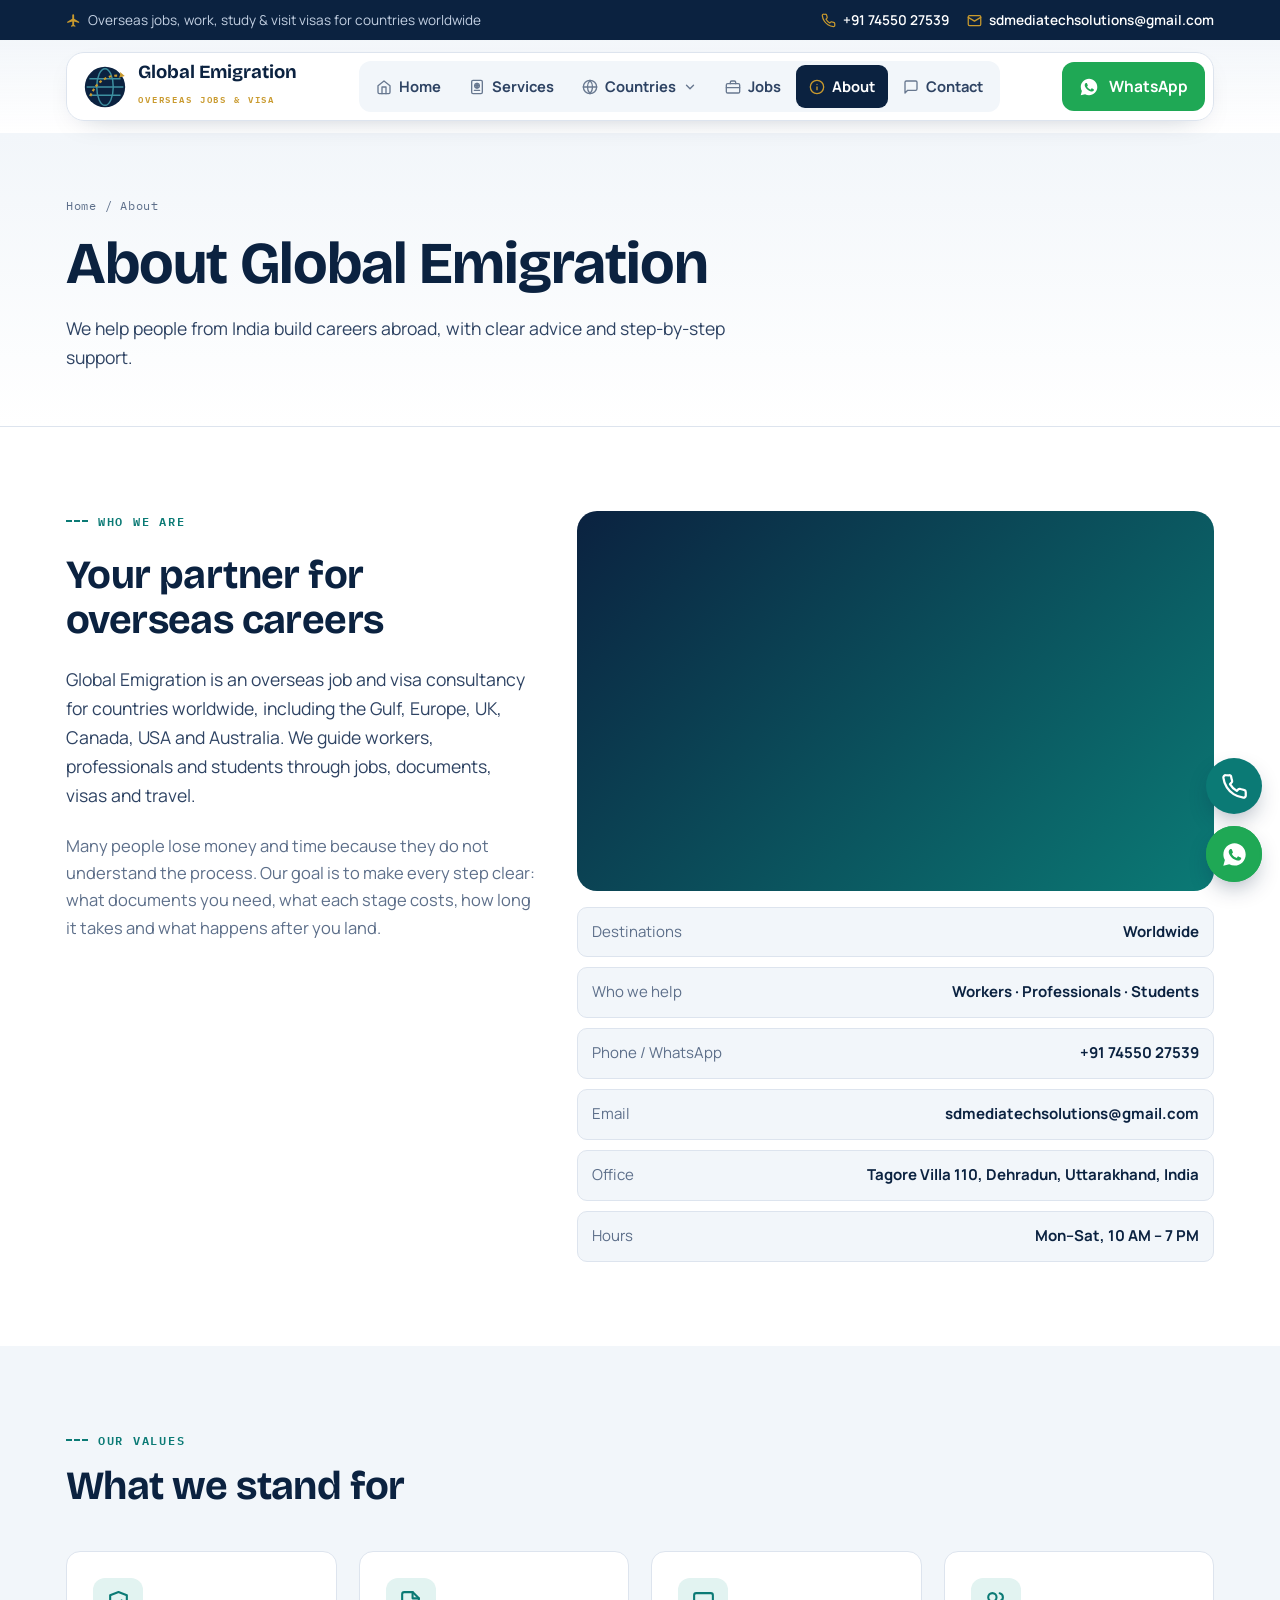
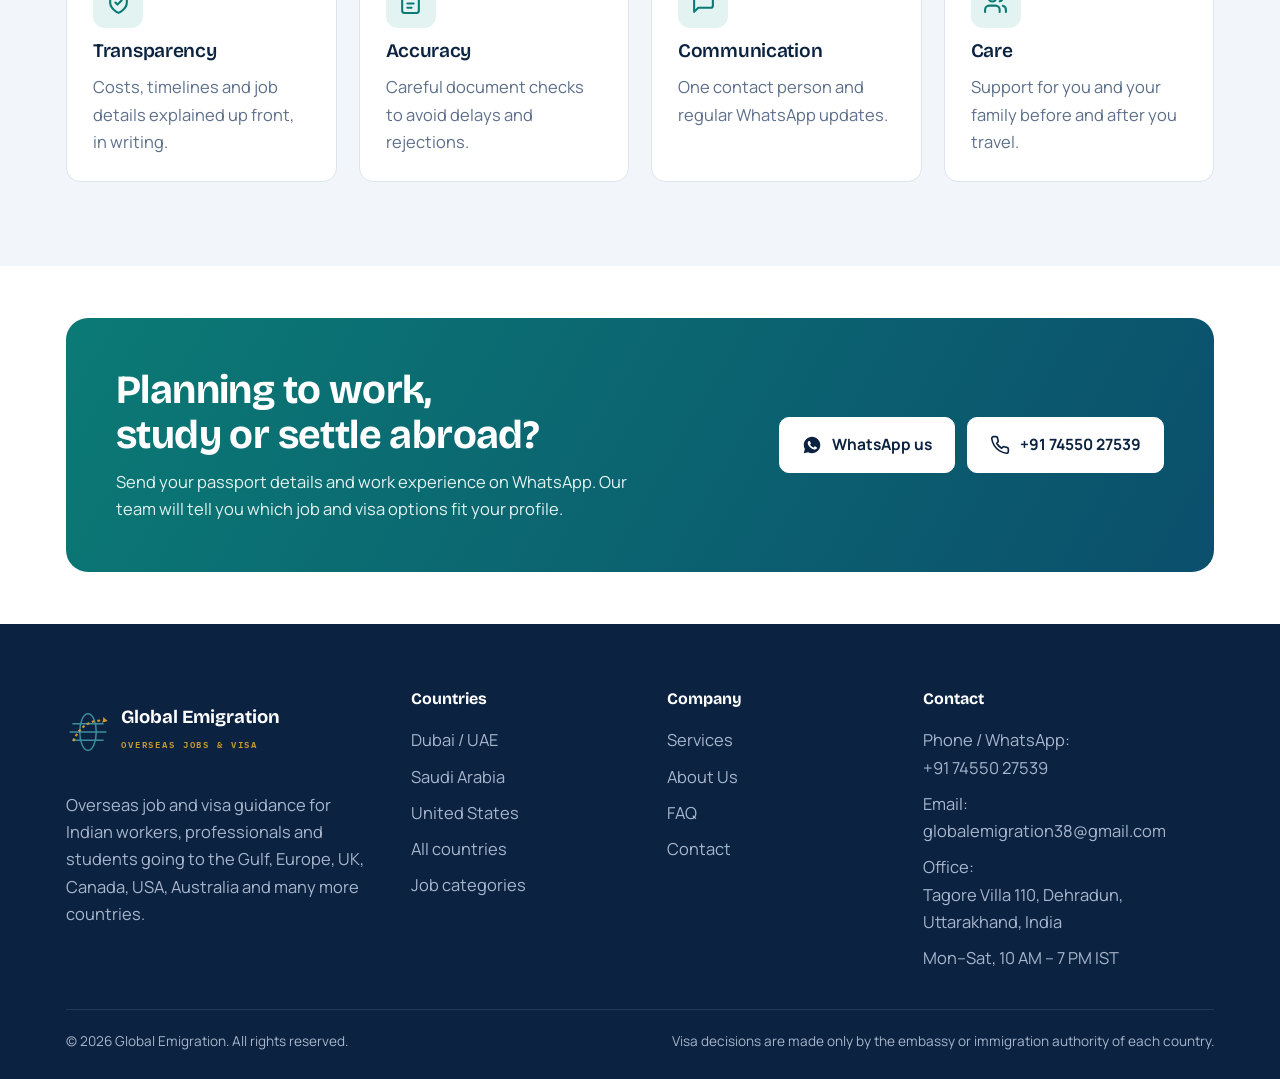
==== commit 5c34954e: "Update about.html" ====
--- a/about.html
+++ b/about.html
@@ -54,7 +54,7 @@
 <p>Overseas job and visa guidance for Indian workers, professionals and students going to the Gulf, Europe, UK, Canada, USA, Australia and many more countries.</p></div>
 <div><h4>Countries</h4><ul><li><a href="countries.html#uae">Dubai / UAE</a></li><li><a href="countries.html#saudi">Saudi Arabia</a></li><li><a href="countries.html#usa">United States</a></li><li><a href="countries.html#all">All countries</a></li><li><a href="jobs.html">Job categories</a></li></ul></div>
 <div><h4>Company</h4><ul><li><a href="services.html">Services</a></li><li><a href="about.html">About Us</a></li><li><a href="contact.html#faq">FAQ</a></li><li><a href="contact.html">Contact</a></li></ul></div>
-<div><h4>Contact</h4><ul><li>Phone / WhatsApp:<br><a href="tel:+917455027539">+91 74550 27539</a></li><li>Email:<br><a class="break" href="mailto:sdmediatechsolutions@gmail.com">sdmediatechsolutions@gmail.com</a></li><li>Office:<br><a href="https://www.google.com/maps/search/?api=1&query=Tagore+Villa+110+Dehradun" target="_blank" rel="noopener">Tagore Villa 110, Dehradun, Uttarakhand, India</a></li><li>Mon–Sat, 10 AM – 7 PM IST</li></ul></div>
+<div><h4>Contact</h4><ul><li>Phone / WhatsApp:<br><a href="tel:+917455027539">+91 74550 27539</a></li><li>Email:<br><a class="break" href="mailto:globalemigration38@gmail.com">globalemigration38@gmail.com</a></li><li>Office:<br><a href="https://www.google.com/maps/search/?api=1&query=Tagore+Villa+110+Dehradun" target="_blank" rel="noopener">Tagore Villa 110, Dehradun, Uttarakhand, India</a></li><li>Mon–Sat, 10 AM – 7 PM IST</li></ul></div>
 </div>
 <div class="fbottom"><span>© <span data-year>2026</span> Global Emigration. All rights reserved.</span><span>Visa decisions are made only by the embassy or immigration authority of each country.</span></div>
 </div></footer>
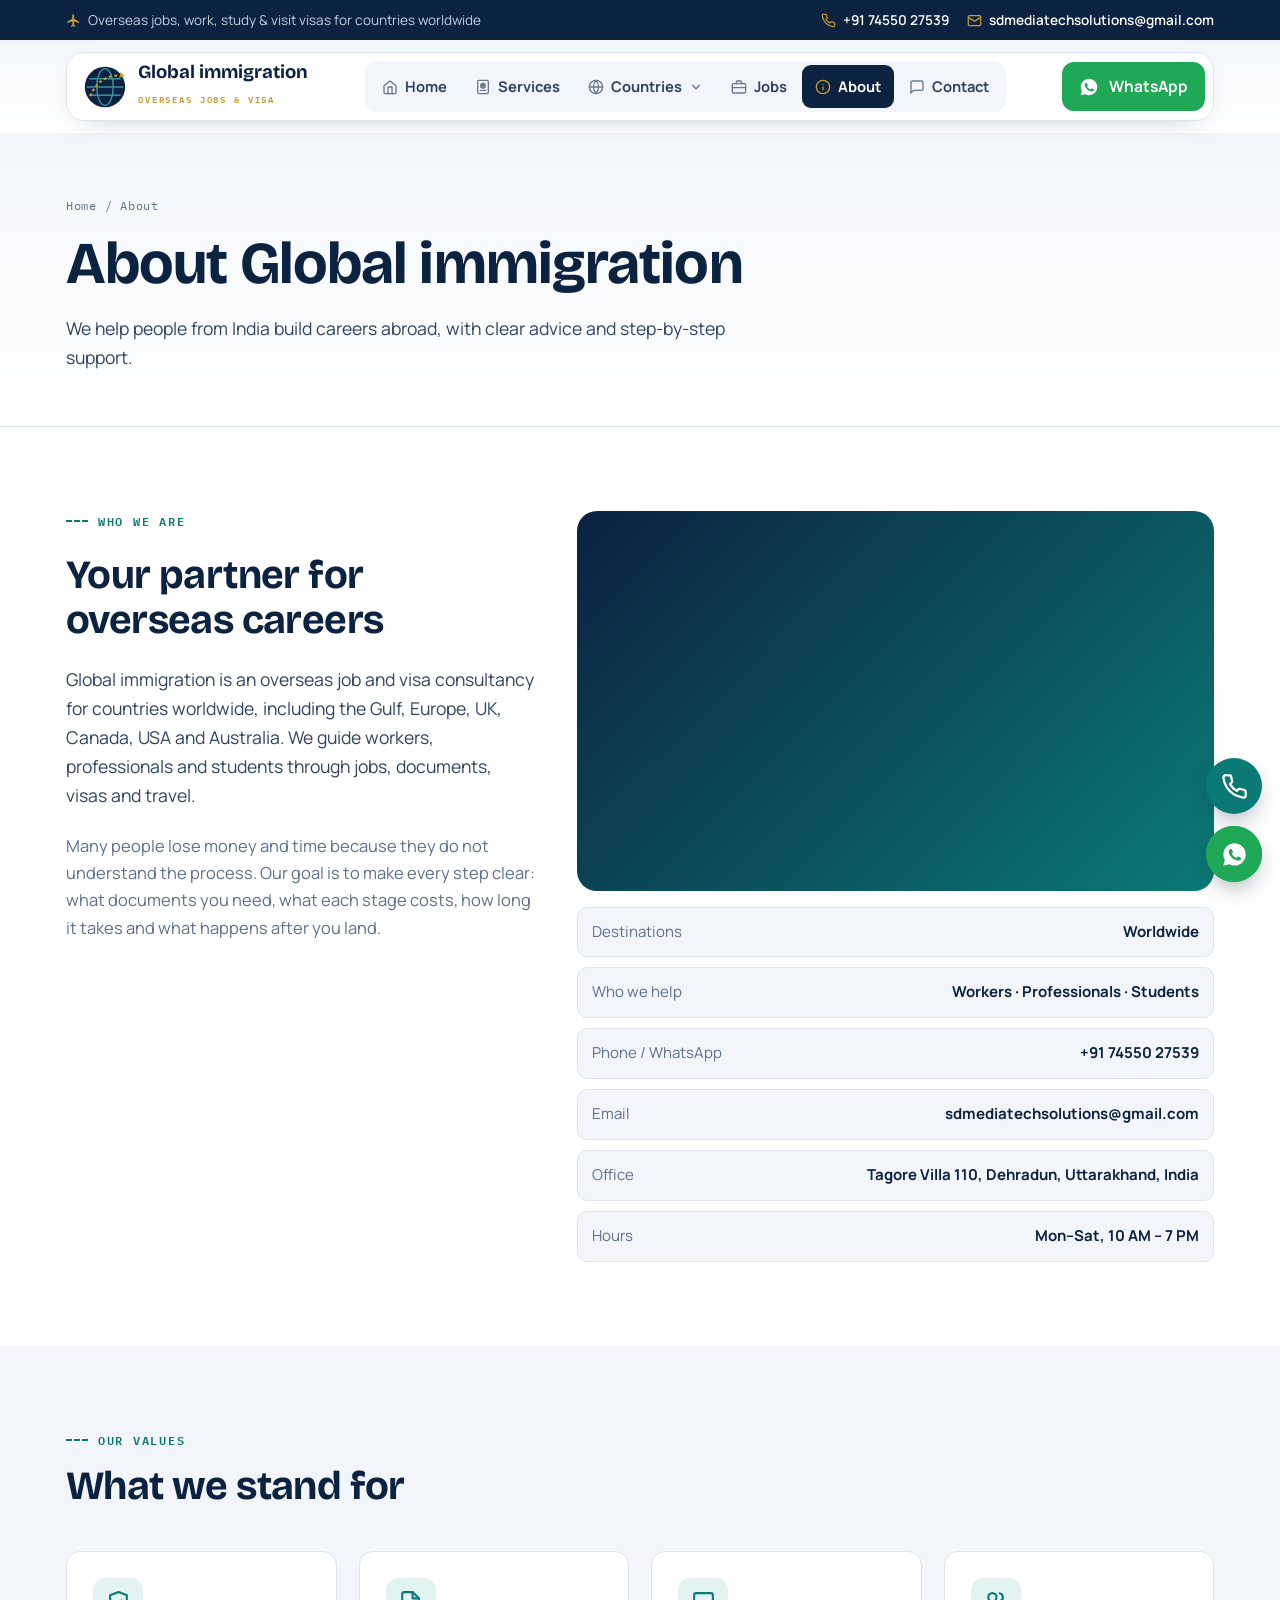
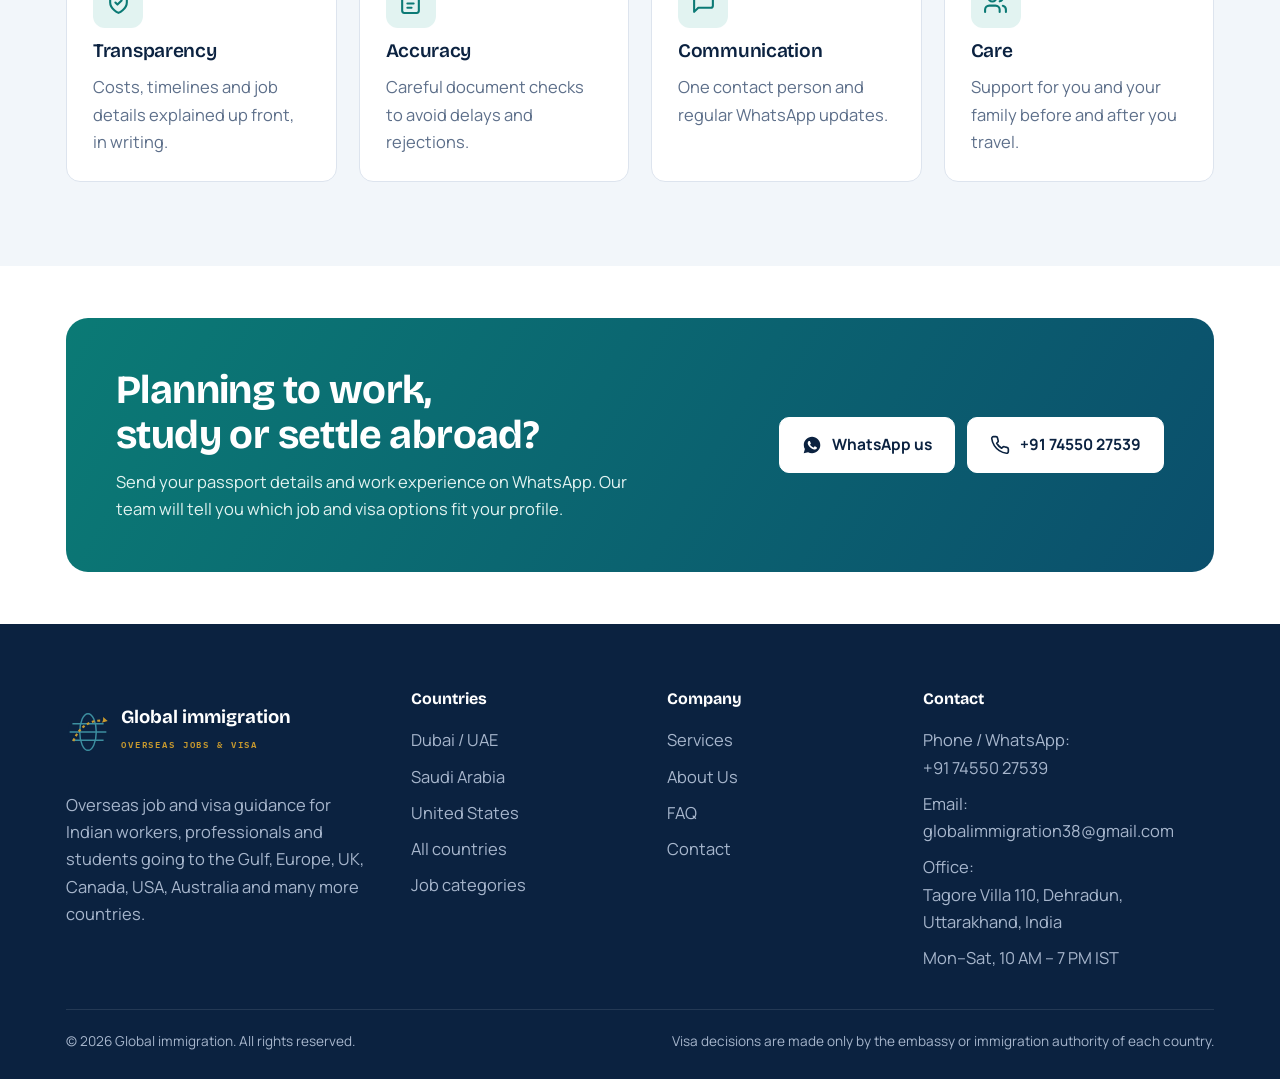
==== commit 42f3db86: "Update about.html" ====
--- a/about.html
+++ b/about.html
@@ -3,9 +3,9 @@
 <head>
 <meta charset="utf-8">
 <meta name="viewport" content="width=device-width, initial-scale=1, viewport-fit=cover">
-<title>About | Global Emigration</title>
+<title>About | Global Emmigration</title>
 <meta name="claude:viewport-fit-sides" content="cover">
-<meta name="description" content="About Global Emigration, overseas job and visa consultancy.">
+<meta name="description" content="About Global immigration, overseas job and visa consultancy.">
 <link rel="icon" href="data:image/svg+xml,%3Csvg xmlns='http://www.w3.org/2000/svg' viewBox='0 0 48 48' %3E%3Ccircle cx='24' cy='24' r='22' fill='%230b2240'/%3E%3Cellipse cx='24' cy='24' rx='9' ry='20' fill='none' stroke='%233d8fa0' stroke-width='1.6'/%3E%3Cpath d='M4 24h40M7 15h34M7 33h34' stroke='%233d8fa0' stroke-width='1.6'/%3E%3Cpath d='M8 34C16 14 32 10 42 12' fill='none' stroke='%23c99a2e' stroke-width='2.4' stroke-dasharray='3 3'/%3E%3Cpath fill='%23c99a2e' d='m40.5 7.5 5 4.6-6.6 1.9 1.6-2.2Z'/%3E%3C/svg%3E">
 <link rel="preconnect" href="https://fonts.googleapis.com"><link rel="preconnect" href="https://fonts.gstatic.com" crossorigin><link rel="stylesheet" href="https://fonts.googleapis.com/css2?family=Bricolage+Grotesque:opsz,wght@12..96,600;12..96,700&family=IBM+Plex+Mono:wght@500;600&family=Manrope:wght@400;500;600;700;800&display=swap">
 <link rel="stylesheet" href="style.css">
@@ -13,9 +13,9 @@
 <body>
 <div class="topstrip"><div class="wrap"><span class="ti lt"><svg viewBox="0 0 24 24" fill="currentColor"><path d="M21 16v-2l-8-5V3.5a1.5 1.5 0 0 0-3 0V9l-8 5v2l8-2.5V19l-2 1.5V22l3.5-1 3.5 1v-1.5L13 19v-5.5l8 2.5Z"/></svg> Overseas jobs, work, study &amp; visit visas for countries worldwide</span><span class="c"><span class="ti"><svg viewBox="0 0 24 24" fill="none" stroke="currentColor" stroke-width="2" stroke-linecap="round" stroke-linejoin="round"><path d="M22 16.9v3a2 2 0 0 1-2.2 2 19.8 19.8 0 0 1-8.6-3.1 19.5 19.5 0 0 1-6-6A19.8 19.8 0 0 1 2.1 4.2 2 2 0 0 1 4.1 2h3a2 2 0 0 1 2 1.7c.1 1 .4 1.9.7 2.8a2 2 0 0 1-.5 2.1L8 9.9a16 16 0 0 0 6 6l1.3-1.3a2 2 0 0 1 2.1-.4c.9.3 1.8.6 2.8.7a2 2 0 0 1 1.7 2Z"/></svg><a href="tel:+917455027539">+91 74550 27539</a></span><span class="ti break"><svg viewBox="0 0 24 24" fill="none" stroke="currentColor" stroke-width="2" stroke-linecap="round" stroke-linejoin="round"><rect x="2" y="4" width="20" height="16" rx="2"/><path d="m22 7-10 6L2 7"/></svg><a href="mailto:sdmediatechsolutions@gmail.com">sdmediatechsolutions@gmail.com</a></span></span></div></div>
 <header class="header"><div class="wrap"><div class="navbar">
-<a class="brand" href="index.html"><svg class="mark" viewBox="0 0 48 48" aria-hidden="true"><circle cx="24" cy="24" r="22" fill="#0b2240"/><ellipse cx="24" cy="24" rx="9" ry="20" fill="none" stroke="#3d8fa0" stroke-width="1.6"/><path d="M4 24h40M7 15h34M7 33h34" stroke="#3d8fa0" stroke-width="1.6"/><path d="M8 34C16 14 32 10 42 12" fill="none" stroke="#c99a2e" stroke-width="2.4" stroke-dasharray="3 3"/><path fill="#c99a2e" d="m40.5 7.5 5 4.6-6.6 1.9 1.6-2.2Z"/></svg><span><b>Global Emigration</b><small>Overseas Jobs & Visa</small></span></a>
+<a class="brand" href="index.html"><svg class="mark" viewBox="0 0 48 48" aria-hidden="true"><circle cx="24" cy="24" r="22" fill="#0b2240"/><ellipse cx="24" cy="24" rx="9" ry="20" fill="none" stroke="#3d8fa0" stroke-width="1.6"/><path d="M4 24h40M7 15h34M7 33h34" stroke="#3d8fa0" stroke-width="1.6"/><path d="M8 34C16 14 32 10 42 12" fill="none" stroke="#c99a2e" stroke-width="2.4" stroke-dasharray="3 3"/><path fill="#c99a2e" d="m40.5 7.5 5 4.6-6.6 1.9 1.6-2.2Z"/></svg><span><b>Global immigration</b><small>Overseas Jobs & Visa</small></span></a>
 <nav class="nav" aria-label="Main">
-<div class="drawer-only drawer-head"><a class="brand" href="index.html"><svg class="mark" viewBox="0 0 48 48" aria-hidden="true"><circle cx="24" cy="24" r="22" fill="#0b2240"/><ellipse cx="24" cy="24" rx="9" ry="20" fill="none" stroke="#3d8fa0" stroke-width="1.6"/><path d="M4 24h40M7 15h34M7 33h34" stroke="#3d8fa0" stroke-width="1.6"/><path d="M8 34C16 14 32 10 42 12" fill="none" stroke="#c99a2e" stroke-width="2.4" stroke-dasharray="3 3"/><path fill="#c99a2e" d="m40.5 7.5 5 4.6-6.6 1.9 1.6-2.2Z"/></svg><span><b>Global Emigration</b></span></a><button class="drawer-close" type="button" aria-label="Close menu"><svg viewBox="0 0 24 24" fill="none" stroke="currentColor" stroke-width="2.2" stroke-linecap="round"><path d="M6 6l12 12M18 6 6 18"/></svg></button></div>
+<div class="drawer-only drawer-head"><a class="brand" href="index.html"><svg class="mark" viewBox="0 0 48 48" aria-hidden="true"><circle cx="24" cy="24" r="22" fill="#0b2240"/><ellipse cx="24" cy="24" rx="9" ry="20" fill="none" stroke="#3d8fa0" stroke-width="1.6"/><path d="M4 24h40M7 15h34M7 33h34" stroke="#3d8fa0" stroke-width="1.6"/><path d="M8 34C16 14 32 10 42 12" fill="none" stroke="#c99a2e" stroke-width="2.4" stroke-dasharray="3 3"/><path fill="#c99a2e" d="m40.5 7.5 5 4.6-6.6 1.9 1.6-2.2Z"/></svg><span><b>Global immigration</b></span></a><button class="drawer-close" type="button" aria-label="Close menu"><svg viewBox="0 0 24 24" fill="none" stroke="currentColor" stroke-width="2.2" stroke-linecap="round"><path d="M6 6l12 12M18 6 6 18"/></svg></button></div>
 <a href="index.html"><svg viewBox="0 0 24 24" fill="none" stroke="currentColor" stroke-width="2" stroke-linecap="round" stroke-linejoin="round"><path d="m3 10 9-7 9 7v10a2 2 0 0 1-2 2H5a2 2 0 0 1-2-2Z"/><path d="M9 22V12h6v10"/></svg>Home</a><a href="services.html"><svg viewBox="0 0 24 24" fill="none" stroke="currentColor" stroke-width="2" stroke-linecap="round" stroke-linejoin="round"><rect x="4" y="2" width="16" height="20" rx="2"/><circle cx="12" cy="10" r="3.5"/><path d="M8.5 10h7M12 6.5c1 1 1.4 2.2 1.4 3.5S13 12.5 12 13.5M12 6.5c-1 1-1.4 2.2-1.4 3.5s.4 2.5 1.4 3.5M8 17h8"/></svg>Services</a><div class="dd"><button type="button" class="" aria-expanded="false" aria-haspopup="true"><svg viewBox="0 0 24 24" fill="none" stroke="currentColor" stroke-width="2" stroke-linecap="round" stroke-linejoin="round"><circle cx="12" cy="12" r="10"/><path d="M2 12h20M12 2a15 15 0 0 1 0 20M12 2a15 15 0 0 0 0 20"/></svg>Countries<svg class="chev" viewBox="0 0 24 24" fill="none" stroke="currentColor" stroke-width="2.4" stroke-linecap="round" stroke-linejoin="round"><path d="m6 9 6 6 6-6"/></svg></button>
 <div class="dd-menu"><a href="countries.html#uae"><span class="code" style="background:#0b7a75">UAE</span><span><b>Dubai · UAE</b><small>Work visa · Visit visa</small></span></a>
 <a href="countries.html#saudi"><span class="code" style="background:#106b45">KSA</span><span><b>Saudi Arabia</b><small>Work visa · Iqama</small></span></a>
@@ -28,10 +28,10 @@
 </div></div></header>
 <div class="scrim"></div>
 <main>
-<section class="phero"><div class="wrap"><span class="crumb"><a href="index.html">Home</a> / About</span><h1>About Global Emigration</h1><p class="lead">We help people from India build careers abroad, with clear advice and step-by-step support.</p></div></section>
+<section class="phero"><div class="wrap"><span class="crumb"><a href="index.html">Home</a> / About</span><h1>About Global immigration</h1><p class="lead">We help people from India build careers abroad, with clear advice and step-by-step support.</p></div></section>
 <section class="band"><div class="wrap"><div class="cdetail" style="padding-block:0;border:0">
 <div class="main"><span class="eyebrow">Who we are</span><h2>Your partner for overseas careers</h2>
-<p class="lead">Global Emigration is an overseas job and visa consultancy for countries worldwide, including the Gulf, Europe, UK, Canada, USA and Australia. We guide workers, professionals and students through jobs, documents, visas and travel.</p>
+<p class="lead">Global immigration is an overseas job and visa consultancy for countries worldwide, including the Gulf, Europe, UK, Canada, USA and Australia. We guide workers, professionals and students through jobs, documents, visas and travel.</p>
 <p class="muted">Many people lose money and time because they do not understand the process. Our goal is to make every step clear: what documents you need, what each stage costs, how long it takes and what happens after you land.</p></div>
 <div class="side"><div class="ph about-photo"><img src="https://images.unsplash.com/photo-1541888946425-d81bb19240f5?auto=format&fit=crop&w=1000&q=70" alt="Team of construction workers in safety helmets" loading="lazy" decoding="async" onerror="this.remove()"></div><div class="facts"><div class="row"><span>Destinations</span><b>Worldwide</b></div><div class="row"><span>Who we help</span><b>Workers · Professionals · Students</b></div><div class="row"><span>Phone / WhatsApp</span><b>+91 74550 27539</b></div><div class="row"><span>Email</span><b class="break">sdmediatechsolutions@gmail.com</b></div><div class="row"><span>Office</span><b>Tagore Villa 110, Dehradun, Uttarakhand, India</b></div><div class="row"><span>Hours</span><b>Mon–Sat, 10 AM – 7 PM</b></div></div></div>
 </div></div></section>
@@ -50,13 +50,13 @@
 </div></div></section>
 <footer class="footer"><div class="wrap">
 <div class="fgrid">
-<div class="fbrand"><a class="brand" href="index.html"><svg class="mark" viewBox="0 0 48 48" aria-hidden="true"><circle cx="24" cy="24" r="22" fill="#0b2240"/><ellipse cx="24" cy="24" rx="9" ry="20" fill="none" stroke="#3d8fa0" stroke-width="1.6"/><path d="M4 24h40M7 15h34M7 33h34" stroke="#3d8fa0" stroke-width="1.6"/><path d="M8 34C16 14 32 10 42 12" fill="none" stroke="#c99a2e" stroke-width="2.4" stroke-dasharray="3 3"/><path fill="#c99a2e" d="m40.5 7.5 5 4.6-6.6 1.9 1.6-2.2Z"/></svg><span><b>Global Emigration</b><small>Overseas Jobs & Visa</small></span></a>
+<div class="fbrand"><a class="brand" href="index.html"><svg class="mark" viewBox="0 0 48 48" aria-hidden="true"><circle cx="24" cy="24" r="22" fill="#0b2240"/><ellipse cx="24" cy="24" rx="9" ry="20" fill="none" stroke="#3d8fa0" stroke-width="1.6"/><path d="M4 24h40M7 15h34M7 33h34" stroke="#3d8fa0" stroke-width="1.6"/><path d="M8 34C16 14 32 10 42 12" fill="none" stroke="#c99a2e" stroke-width="2.4" stroke-dasharray="3 3"/><path fill="#c99a2e" d="m40.5 7.5 5 4.6-6.6 1.9 1.6-2.2Z"/></svg><span><b>Global immigration</b><small>Overseas Jobs & Visa</small></span></a>
 <p>Overseas job and visa guidance for Indian workers, professionals and students going to the Gulf, Europe, UK, Canada, USA, Australia and many more countries.</p></div>
 <div><h4>Countries</h4><ul><li><a href="countries.html#uae">Dubai / UAE</a></li><li><a href="countries.html#saudi">Saudi Arabia</a></li><li><a href="countries.html#usa">United States</a></li><li><a href="countries.html#all">All countries</a></li><li><a href="jobs.html">Job categories</a></li></ul></div>
 <div><h4>Company</h4><ul><li><a href="services.html">Services</a></li><li><a href="about.html">About Us</a></li><li><a href="contact.html#faq">FAQ</a></li><li><a href="contact.html">Contact</a></li></ul></div>
-<div><h4>Contact</h4><ul><li>Phone / WhatsApp:<br><a href="tel:+917455027539">+91 74550 27539</a></li><li>Email:<br><a class="break" href="mailto:globalemigration38@gmail.com">globalemigration38@gmail.com</a></li><li>Office:<br><a href="https://www.google.com/maps/search/?api=1&query=Tagore+Villa+110+Dehradun" target="_blank" rel="noopener">Tagore Villa 110, Dehradun, Uttarakhand, India</a></li><li>Mon–Sat, 10 AM – 7 PM IST</li></ul></div>
+<div><h4>Contact</h4><ul><li>Phone / WhatsApp:<br><a href="tel:+917455027539">+91 74550 27539</a></li><li>Email:<br><a class="break" href="mailto:globalimmigration38@gmail.com">globalimmigration38@gmail.com</a></li><li>Office:<br><a href="https://www.google.com/maps/search/?api=1&query=Tagore+Villa+110+Dehradun" target="_blank" rel="noopener">Tagore Villa 110, Dehradun, Uttarakhand, India</a></li><li>Mon–Sat, 10 AM – 7 PM IST</li></ul></div>
 </div>
-<div class="fbottom"><span>© <span data-year>2026</span> Global Emigration. All rights reserved.</span><span>Visa decisions are made only by the embassy or immigration authority of each country.</span></div>
+<div class="fbottom"><span>© <span data-year>2026</span> Global immigration. All rights reserved.</span><span>Visa decisions are made only by the embassy or immigration authority of each country.</span></div>
 </div></footer>
 <div class="float"><a class="f-call" href="tel:+917455027539" aria-label="Call +91 74550 27539"><svg viewBox="0 0 24 24" fill="none" stroke="currentColor" stroke-width="2" stroke-linecap="round" stroke-linejoin="round"><path d="M22 16.9v3a2 2 0 0 1-2.2 2 19.8 19.8 0 0 1-8.6-3.1 19.5 19.5 0 0 1-6-6A19.8 19.8 0 0 1 2.1 4.2 2 2 0 0 1 4.1 2h3a2 2 0 0 1 2 1.7c.1 1 .4 1.9.7 2.8a2 2 0 0 1-.5 2.1L8 9.9a16 16 0 0 0 6 6l1.3-1.3a2 2 0 0 1 2.1-.4c.9.3 1.8.6 2.8.7a2 2 0 0 1 1.7 2Z"/></svg></a><a class="f-wa" href="https://wa.me/917455027539?text=Hello,%20I%20want%20to%20go%20abroad.%20Please%20guide%20me." aria-label="WhatsApp +91 74550 27539"><svg viewBox="0 0 24 24" fill="currentColor"><path d="M12.04 2C6.58 2 2.13 6.45 2.13 11.91c0 1.75.46 3.45 1.32 4.95L2.05 22l5.25-1.38a9.9 9.9 0 0 0 4.74 1.21c5.46 0 9.91-4.45 9.91-9.91C21.95 6.45 17.5 2 12.04 2Zm5.8 14.03c-.24.68-1.42 1.32-1.96 1.37-.5.05-.97.23-3.27-.68-2.76-1.09-4.5-3.92-4.64-4.1-.14-.18-1.1-1.47-1.1-2.81 0-1.34.7-2 .95-2.27.25-.27.54-.34.72-.34h.52c.17 0 .4-.06.62.47.24.56.8 1.94.87 2.08.07.14.12.3.02.48-.09.18-.14.3-.27.46-.14.16-.29.36-.41.48-.14.14-.28.29-.12.56.16.27.71 1.17 1.52 1.89 1.04.93 1.92 1.22 2.19 1.36.27.14.43.12.59-.07.16-.18.68-.79.86-1.07.18-.27.36-.23.61-.14.25.09 1.59.75 1.86.89.27.14.45.2.52.32.07.11.07.66-.17 1.34Z"/></svg></a></div>
 <script src="app.js"></script>
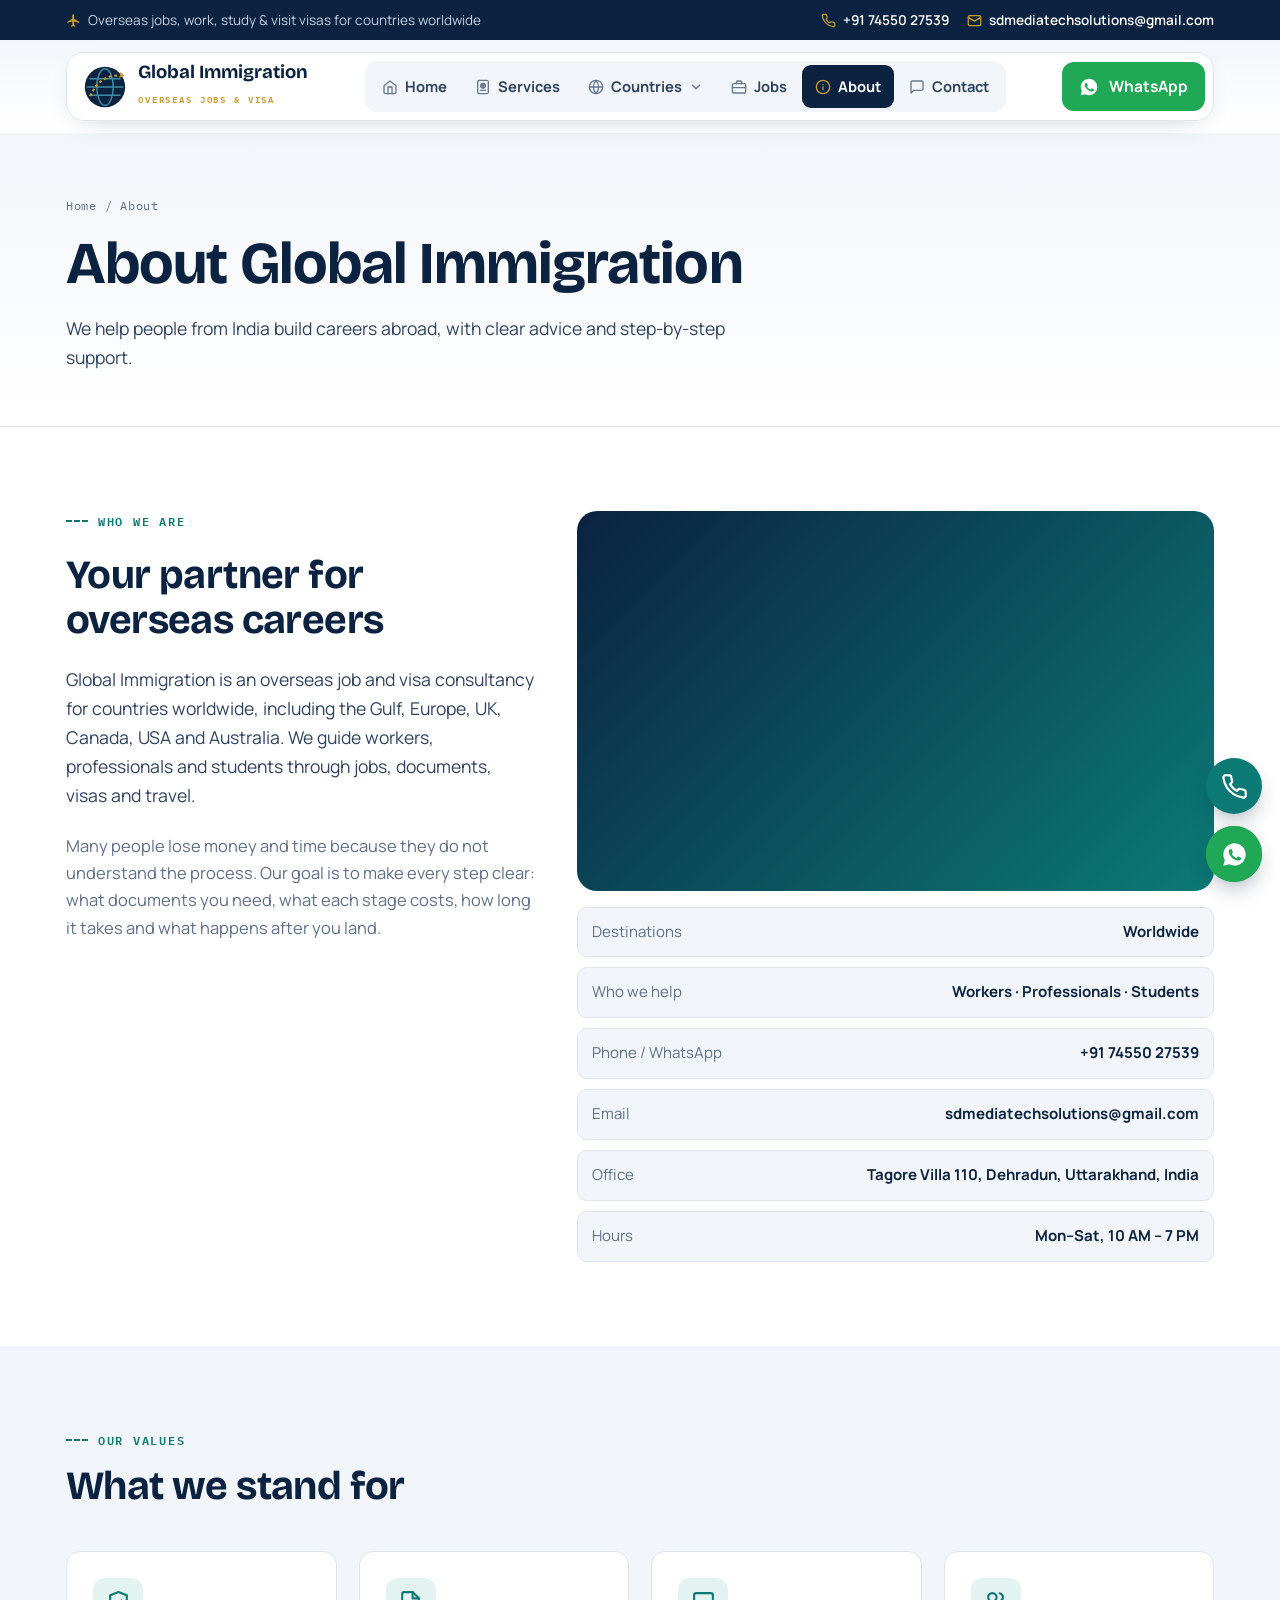
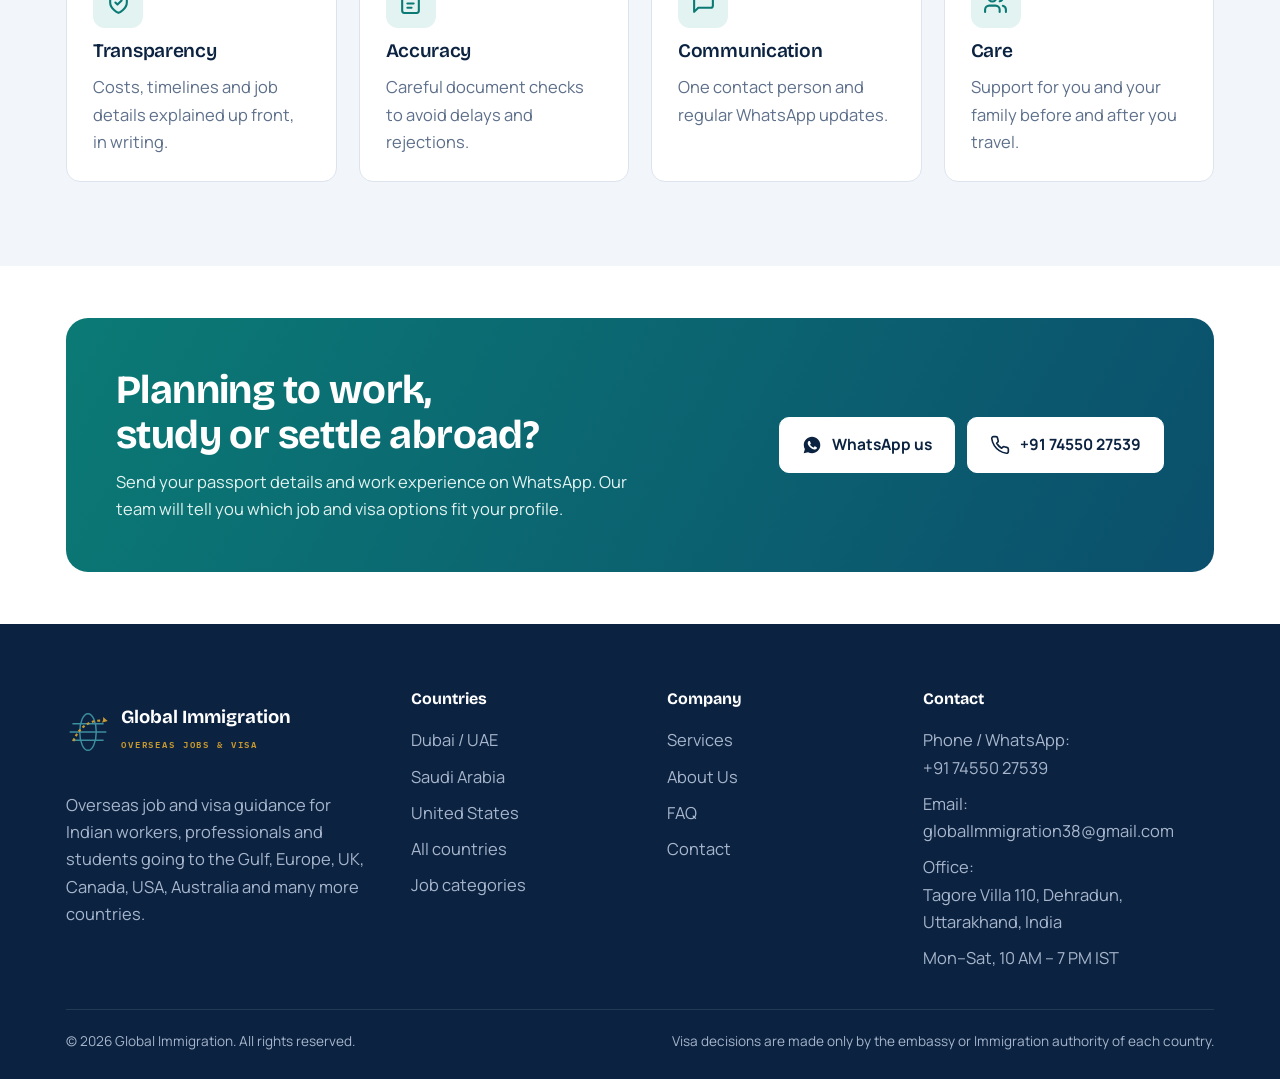
==== commit a36b836b: "Update about.html" ====
--- a/about.html
+++ b/about.html
@@ -3,9 +3,9 @@
 <head>
 <meta charset="utf-8">
 <meta name="viewport" content="width=device-width, initial-scale=1, viewport-fit=cover">
-<title>About | Global Emmigration</title>
+<title>About | Global Immigration</title>
 <meta name="claude:viewport-fit-sides" content="cover">
-<meta name="description" content="About Global immigration, overseas job and visa consultancy.">
+<meta name="description" content="About Global Immigration, overseas job and visa consultancy.">
 <link rel="icon" href="data:image/svg+xml,%3Csvg xmlns='http://www.w3.org/2000/svg' viewBox='0 0 48 48' %3E%3Ccircle cx='24' cy='24' r='22' fill='%230b2240'/%3E%3Cellipse cx='24' cy='24' rx='9' ry='20' fill='none' stroke='%233d8fa0' stroke-width='1.6'/%3E%3Cpath d='M4 24h40M7 15h34M7 33h34' stroke='%233d8fa0' stroke-width='1.6'/%3E%3Cpath d='M8 34C16 14 32 10 42 12' fill='none' stroke='%23c99a2e' stroke-width='2.4' stroke-dasharray='3 3'/%3E%3Cpath fill='%23c99a2e' d='m40.5 7.5 5 4.6-6.6 1.9 1.6-2.2Z'/%3E%3C/svg%3E">
 <link rel="preconnect" href="https://fonts.googleapis.com"><link rel="preconnect" href="https://fonts.gstatic.com" crossorigin><link rel="stylesheet" href="https://fonts.googleapis.com/css2?family=Bricolage+Grotesque:opsz,wght@12..96,600;12..96,700&family=IBM+Plex+Mono:wght@500;600&family=Manrope:wght@400;500;600;700;800&display=swap">
 <link rel="stylesheet" href="style.css">
@@ -13,9 +13,9 @@
 <body>
 <div class="topstrip"><div class="wrap"><span class="ti lt"><svg viewBox="0 0 24 24" fill="currentColor"><path d="M21 16v-2l-8-5V3.5a1.5 1.5 0 0 0-3 0V9l-8 5v2l8-2.5V19l-2 1.5V22l3.5-1 3.5 1v-1.5L13 19v-5.5l8 2.5Z"/></svg> Overseas jobs, work, study &amp; visit visas for countries worldwide</span><span class="c"><span class="ti"><svg viewBox="0 0 24 24" fill="none" stroke="currentColor" stroke-width="2" stroke-linecap="round" stroke-linejoin="round"><path d="M22 16.9v3a2 2 0 0 1-2.2 2 19.8 19.8 0 0 1-8.6-3.1 19.5 19.5 0 0 1-6-6A19.8 19.8 0 0 1 2.1 4.2 2 2 0 0 1 4.1 2h3a2 2 0 0 1 2 1.7c.1 1 .4 1.9.7 2.8a2 2 0 0 1-.5 2.1L8 9.9a16 16 0 0 0 6 6l1.3-1.3a2 2 0 0 1 2.1-.4c.9.3 1.8.6 2.8.7a2 2 0 0 1 1.7 2Z"/></svg><a href="tel:+917455027539">+91 74550 27539</a></span><span class="ti break"><svg viewBox="0 0 24 24" fill="none" stroke="currentColor" stroke-width="2" stroke-linecap="round" stroke-linejoin="round"><rect x="2" y="4" width="20" height="16" rx="2"/><path d="m22 7-10 6L2 7"/></svg><a href="mailto:sdmediatechsolutions@gmail.com">sdmediatechsolutions@gmail.com</a></span></span></div></div>
 <header class="header"><div class="wrap"><div class="navbar">
-<a class="brand" href="index.html"><svg class="mark" viewBox="0 0 48 48" aria-hidden="true"><circle cx="24" cy="24" r="22" fill="#0b2240"/><ellipse cx="24" cy="24" rx="9" ry="20" fill="none" stroke="#3d8fa0" stroke-width="1.6"/><path d="M4 24h40M7 15h34M7 33h34" stroke="#3d8fa0" stroke-width="1.6"/><path d="M8 34C16 14 32 10 42 12" fill="none" stroke="#c99a2e" stroke-width="2.4" stroke-dasharray="3 3"/><path fill="#c99a2e" d="m40.5 7.5 5 4.6-6.6 1.9 1.6-2.2Z"/></svg><span><b>Global immigration</b><small>Overseas Jobs & Visa</small></span></a>
+<a class="brand" href="index.html"><svg class="mark" viewBox="0 0 48 48" aria-hidden="true"><circle cx="24" cy="24" r="22" fill="#0b2240"/><ellipse cx="24" cy="24" rx="9" ry="20" fill="none" stroke="#3d8fa0" stroke-width="1.6"/><path d="M4 24h40M7 15h34M7 33h34" stroke="#3d8fa0" stroke-width="1.6"/><path d="M8 34C16 14 32 10 42 12" fill="none" stroke="#c99a2e" stroke-width="2.4" stroke-dasharray="3 3"/><path fill="#c99a2e" d="m40.5 7.5 5 4.6-6.6 1.9 1.6-2.2Z"/></svg><span><b>Global Immigration</b><small>Overseas Jobs & Visa</small></span></a>
 <nav class="nav" aria-label="Main">
-<div class="drawer-only drawer-head"><a class="brand" href="index.html"><svg class="mark" viewBox="0 0 48 48" aria-hidden="true"><circle cx="24" cy="24" r="22" fill="#0b2240"/><ellipse cx="24" cy="24" rx="9" ry="20" fill="none" stroke="#3d8fa0" stroke-width="1.6"/><path d="M4 24h40M7 15h34M7 33h34" stroke="#3d8fa0" stroke-width="1.6"/><path d="M8 34C16 14 32 10 42 12" fill="none" stroke="#c99a2e" stroke-width="2.4" stroke-dasharray="3 3"/><path fill="#c99a2e" d="m40.5 7.5 5 4.6-6.6 1.9 1.6-2.2Z"/></svg><span><b>Global immigration</b></span></a><button class="drawer-close" type="button" aria-label="Close menu"><svg viewBox="0 0 24 24" fill="none" stroke="currentColor" stroke-width="2.2" stroke-linecap="round"><path d="M6 6l12 12M18 6 6 18"/></svg></button></div>
+<div class="drawer-only drawer-head"><a class="brand" href="index.html"><svg class="mark" viewBox="0 0 48 48" aria-hidden="true"><circle cx="24" cy="24" r="22" fill="#0b2240"/><ellipse cx="24" cy="24" rx="9" ry="20" fill="none" stroke="#3d8fa0" stroke-width="1.6"/><path d="M4 24h40M7 15h34M7 33h34" stroke="#3d8fa0" stroke-width="1.6"/><path d="M8 34C16 14 32 10 42 12" fill="none" stroke="#c99a2e" stroke-width="2.4" stroke-dasharray="3 3"/><path fill="#c99a2e" d="m40.5 7.5 5 4.6-6.6 1.9 1.6-2.2Z"/></svg><span><b>Global Immigration</b></span></a><button class="drawer-close" type="button" aria-label="Close menu"><svg viewBox="0 0 24 24" fill="none" stroke="currentColor" stroke-width="2.2" stroke-linecap="round"><path d="M6 6l12 12M18 6 6 18"/></svg></button></div>
 <a href="index.html"><svg viewBox="0 0 24 24" fill="none" stroke="currentColor" stroke-width="2" stroke-linecap="round" stroke-linejoin="round"><path d="m3 10 9-7 9 7v10a2 2 0 0 1-2 2H5a2 2 0 0 1-2-2Z"/><path d="M9 22V12h6v10"/></svg>Home</a><a href="services.html"><svg viewBox="0 0 24 24" fill="none" stroke="currentColor" stroke-width="2" stroke-linecap="round" stroke-linejoin="round"><rect x="4" y="2" width="16" height="20" rx="2"/><circle cx="12" cy="10" r="3.5"/><path d="M8.5 10h7M12 6.5c1 1 1.4 2.2 1.4 3.5S13 12.5 12 13.5M12 6.5c-1 1-1.4 2.2-1.4 3.5s.4 2.5 1.4 3.5M8 17h8"/></svg>Services</a><div class="dd"><button type="button" class="" aria-expanded="false" aria-haspopup="true"><svg viewBox="0 0 24 24" fill="none" stroke="currentColor" stroke-width="2" stroke-linecap="round" stroke-linejoin="round"><circle cx="12" cy="12" r="10"/><path d="M2 12h20M12 2a15 15 0 0 1 0 20M12 2a15 15 0 0 0 0 20"/></svg>Countries<svg class="chev" viewBox="0 0 24 24" fill="none" stroke="currentColor" stroke-width="2.4" stroke-linecap="round" stroke-linejoin="round"><path d="m6 9 6 6 6-6"/></svg></button>
 <div class="dd-menu"><a href="countries.html#uae"><span class="code" style="background:#0b7a75">UAE</span><span><b>Dubai · UAE</b><small>Work visa · Visit visa</small></span></a>
 <a href="countries.html#saudi"><span class="code" style="background:#106b45">KSA</span><span><b>Saudi Arabia</b><small>Work visa · Iqama</small></span></a>
@@ -28,10 +28,10 @@
 </div></div></header>
 <div class="scrim"></div>
 <main>
-<section class="phero"><div class="wrap"><span class="crumb"><a href="index.html">Home</a> / About</span><h1>About Global immigration</h1><p class="lead">We help people from India build careers abroad, with clear advice and step-by-step support.</p></div></section>
+<section class="phero"><div class="wrap"><span class="crumb"><a href="index.html">Home</a> / About</span><h1>About Global Immigration</h1><p class="lead">We help people from India build careers abroad, with clear advice and step-by-step support.</p></div></section>
 <section class="band"><div class="wrap"><div class="cdetail" style="padding-block:0;border:0">
 <div class="main"><span class="eyebrow">Who we are</span><h2>Your partner for overseas careers</h2>
-<p class="lead">Global immigration is an overseas job and visa consultancy for countries worldwide, including the Gulf, Europe, UK, Canada, USA and Australia. We guide workers, professionals and students through jobs, documents, visas and travel.</p>
+<p class="lead">Global Immigration is an overseas job and visa consultancy for countries worldwide, including the Gulf, Europe, UK, Canada, USA and Australia. We guide workers, professionals and students through jobs, documents, visas and travel.</p>
 <p class="muted">Many people lose money and time because they do not understand the process. Our goal is to make every step clear: what documents you need, what each stage costs, how long it takes and what happens after you land.</p></div>
 <div class="side"><div class="ph about-photo"><img src="https://images.unsplash.com/photo-1541888946425-d81bb19240f5?auto=format&fit=crop&w=1000&q=70" alt="Team of construction workers in safety helmets" loading="lazy" decoding="async" onerror="this.remove()"></div><div class="facts"><div class="row"><span>Destinations</span><b>Worldwide</b></div><div class="row"><span>Who we help</span><b>Workers · Professionals · Students</b></div><div class="row"><span>Phone / WhatsApp</span><b>+91 74550 27539</b></div><div class="row"><span>Email</span><b class="break">sdmediatechsolutions@gmail.com</b></div><div class="row"><span>Office</span><b>Tagore Villa 110, Dehradun, Uttarakhand, India</b></div><div class="row"><span>Hours</span><b>Mon–Sat, 10 AM – 7 PM</b></div></div></div>
 </div></div></section>
@@ -50,13 +50,13 @@
 </div></div></section>
 <footer class="footer"><div class="wrap">
 <div class="fgrid">
-<div class="fbrand"><a class="brand" href="index.html"><svg class="mark" viewBox="0 0 48 48" aria-hidden="true"><circle cx="24" cy="24" r="22" fill="#0b2240"/><ellipse cx="24" cy="24" rx="9" ry="20" fill="none" stroke="#3d8fa0" stroke-width="1.6"/><path d="M4 24h40M7 15h34M7 33h34" stroke="#3d8fa0" stroke-width="1.6"/><path d="M8 34C16 14 32 10 42 12" fill="none" stroke="#c99a2e" stroke-width="2.4" stroke-dasharray="3 3"/><path fill="#c99a2e" d="m40.5 7.5 5 4.6-6.6 1.9 1.6-2.2Z"/></svg><span><b>Global immigration</b><small>Overseas Jobs & Visa</small></span></a>
+<div class="fbrand"><a class="brand" href="index.html"><svg class="mark" viewBox="0 0 48 48" aria-hidden="true"><circle cx="24" cy="24" r="22" fill="#0b2240"/><ellipse cx="24" cy="24" rx="9" ry="20" fill="none" stroke="#3d8fa0" stroke-width="1.6"/><path d="M4 24h40M7 15h34M7 33h34" stroke="#3d8fa0" stroke-width="1.6"/><path d="M8 34C16 14 32 10 42 12" fill="none" stroke="#c99a2e" stroke-width="2.4" stroke-dasharray="3 3"/><path fill="#c99a2e" d="m40.5 7.5 5 4.6-6.6 1.9 1.6-2.2Z"/></svg><span><b>Global Immigration</b><small>Overseas Jobs & Visa</small></span></a>
 <p>Overseas job and visa guidance for Indian workers, professionals and students going to the Gulf, Europe, UK, Canada, USA, Australia and many more countries.</p></div>
 <div><h4>Countries</h4><ul><li><a href="countries.html#uae">Dubai / UAE</a></li><li><a href="countries.html#saudi">Saudi Arabia</a></li><li><a href="countries.html#usa">United States</a></li><li><a href="countries.html#all">All countries</a></li><li><a href="jobs.html">Job categories</a></li></ul></div>
 <div><h4>Company</h4><ul><li><a href="services.html">Services</a></li><li><a href="about.html">About Us</a></li><li><a href="contact.html#faq">FAQ</a></li><li><a href="contact.html">Contact</a></li></ul></div>
-<div><h4>Contact</h4><ul><li>Phone / WhatsApp:<br><a href="tel:+917455027539">+91 74550 27539</a></li><li>Email:<br><a class="break" href="mailto:globalimmigration38@gmail.com">globalimmigration38@gmail.com</a></li><li>Office:<br><a href="https://www.google.com/maps/search/?api=1&query=Tagore+Villa+110+Dehradun" target="_blank" rel="noopener">Tagore Villa 110, Dehradun, Uttarakhand, India</a></li><li>Mon–Sat, 10 AM – 7 PM IST</li></ul></div>
+<div><h4>Contact</h4><ul><li>Phone / WhatsApp:<br><a href="tel:+917455027539">+91 74550 27539</a></li><li>Email:<br><a class="break" href="mailto:globalImmigration38@gmail.com">globalImmigration38@gmail.com</a></li><li>Office:<br><a href="https://www.google.com/maps/search/?api=1&query=Tagore+Villa+110+Dehradun" target="_blank" rel="noopener">Tagore Villa 110, Dehradun, Uttarakhand, India</a></li><li>Mon–Sat, 10 AM – 7 PM IST</li></ul></div>
 </div>
-<div class="fbottom"><span>© <span data-year>2026</span> Global immigration. All rights reserved.</span><span>Visa decisions are made only by the embassy or immigration authority of each country.</span></div>
+<div class="fbottom"><span>© <span data-year>2026</span> Global Immigration. All rights reserved.</span><span>Visa decisions are made only by the embassy or Immigration authority of each country.</span></div>
 </div></footer>
 <div class="float"><a class="f-call" href="tel:+917455027539" aria-label="Call +91 74550 27539"><svg viewBox="0 0 24 24" fill="none" stroke="currentColor" stroke-width="2" stroke-linecap="round" stroke-linejoin="round"><path d="M22 16.9v3a2 2 0 0 1-2.2 2 19.8 19.8 0 0 1-8.6-3.1 19.5 19.5 0 0 1-6-6A19.8 19.8 0 0 1 2.1 4.2 2 2 0 0 1 4.1 2h3a2 2 0 0 1 2 1.7c.1 1 .4 1.9.7 2.8a2 2 0 0 1-.5 2.1L8 9.9a16 16 0 0 0 6 6l1.3-1.3a2 2 0 0 1 2.1-.4c.9.3 1.8.6 2.8.7a2 2 0 0 1 1.7 2Z"/></svg></a><a class="f-wa" href="https://wa.me/917455027539?text=Hello,%20I%20want%20to%20go%20abroad.%20Please%20guide%20me." aria-label="WhatsApp +91 74550 27539"><svg viewBox="0 0 24 24" fill="currentColor"><path d="M12.04 2C6.58 2 2.13 6.45 2.13 11.91c0 1.75.46 3.45 1.32 4.95L2.05 22l5.25-1.38a9.9 9.9 0 0 0 4.74 1.21c5.46 0 9.91-4.45 9.91-9.91C21.95 6.45 17.5 2 12.04 2Zm5.8 14.03c-.24.68-1.42 1.32-1.96 1.37-.5.05-.97.23-3.27-.68-2.76-1.09-4.5-3.92-4.64-4.1-.14-.18-1.1-1.47-1.1-2.81 0-1.34.7-2 .95-2.27.25-.27.54-.34.72-.34h.52c.17 0 .4-.06.62.47.24.56.8 1.94.87 2.08.07.14.12.3.02.48-.09.18-.14.3-.27.46-.14.16-.29.36-.41.48-.14.14-.28.29-.12.56.16.27.71 1.17 1.52 1.89 1.04.93 1.92 1.22 2.19 1.36.27.14.43.12.59-.07.16-.18.68-.79.86-1.07.18-.27.36-.23.61-.14.25.09 1.59.75 1.86.89.27.14.45.2.52.32.07.11.07.66-.17 1.34Z"/></svg></a></div>
 <script src="app.js"></script>
--- a/style.css
+++ b/style.css
@@ -1,4 +1,4 @@
-/* Global Emigration — light theme. Passport navy + boarding-pass gold, route lines as the motif.
+/* Global Immigration — light theme. Passport navy + boarding-pass gold, route lines as the motif.
    Layout: sticky header, alternating white / sky-mist bands, 1180px content column. */
 :root{
   --ink:#0b2240;        /* passport navy */
